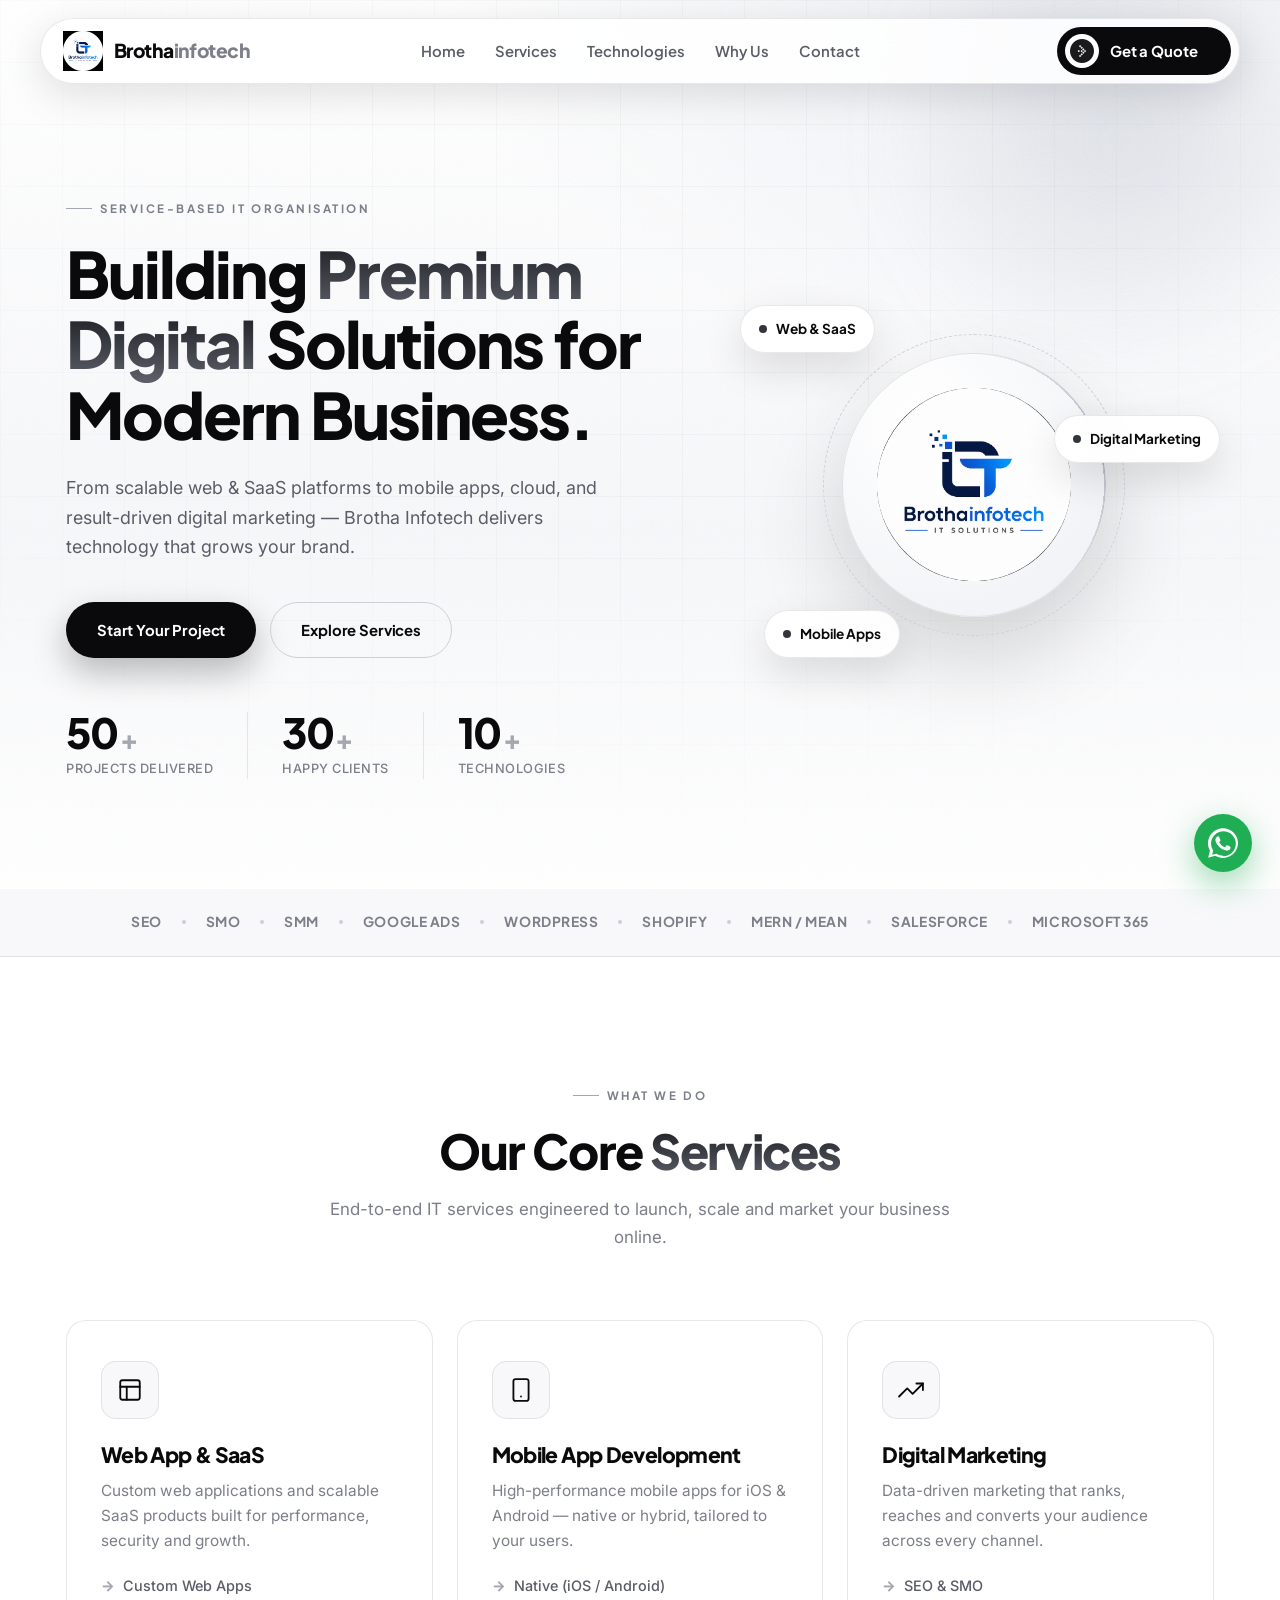
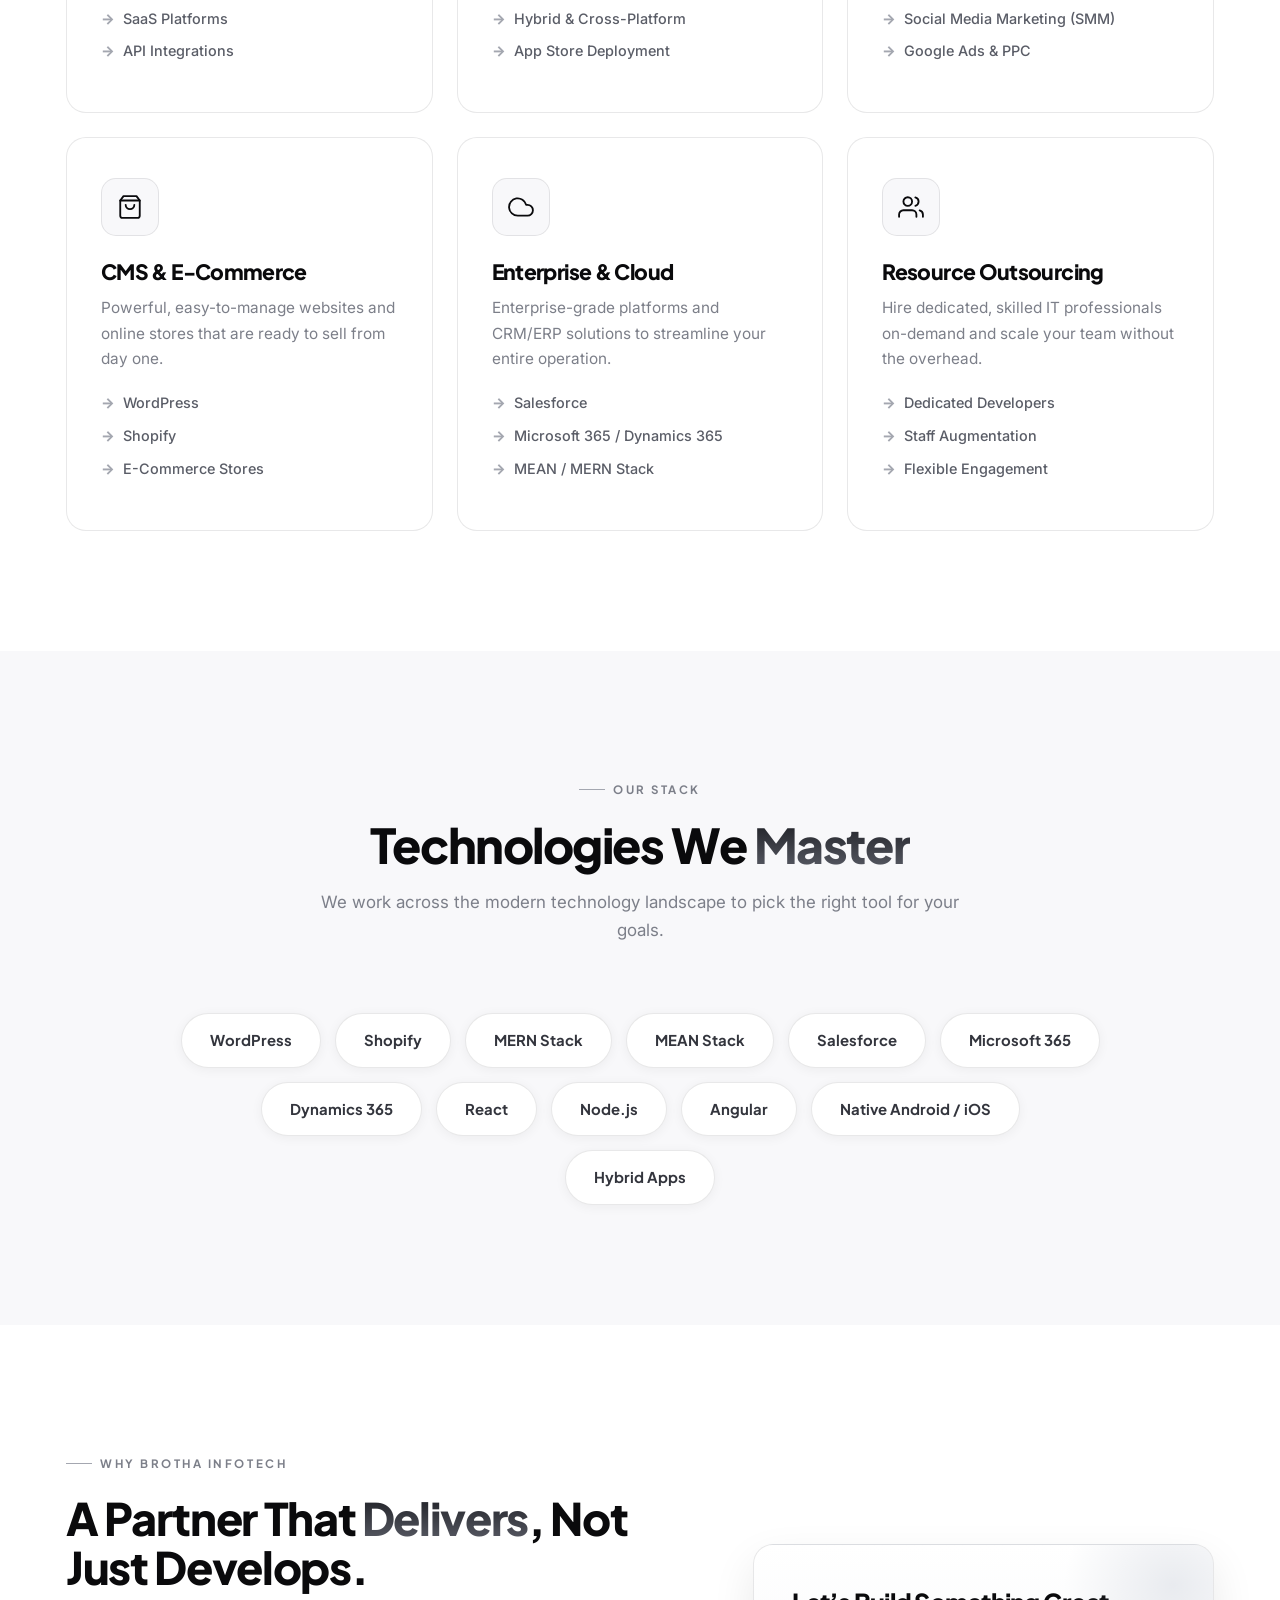
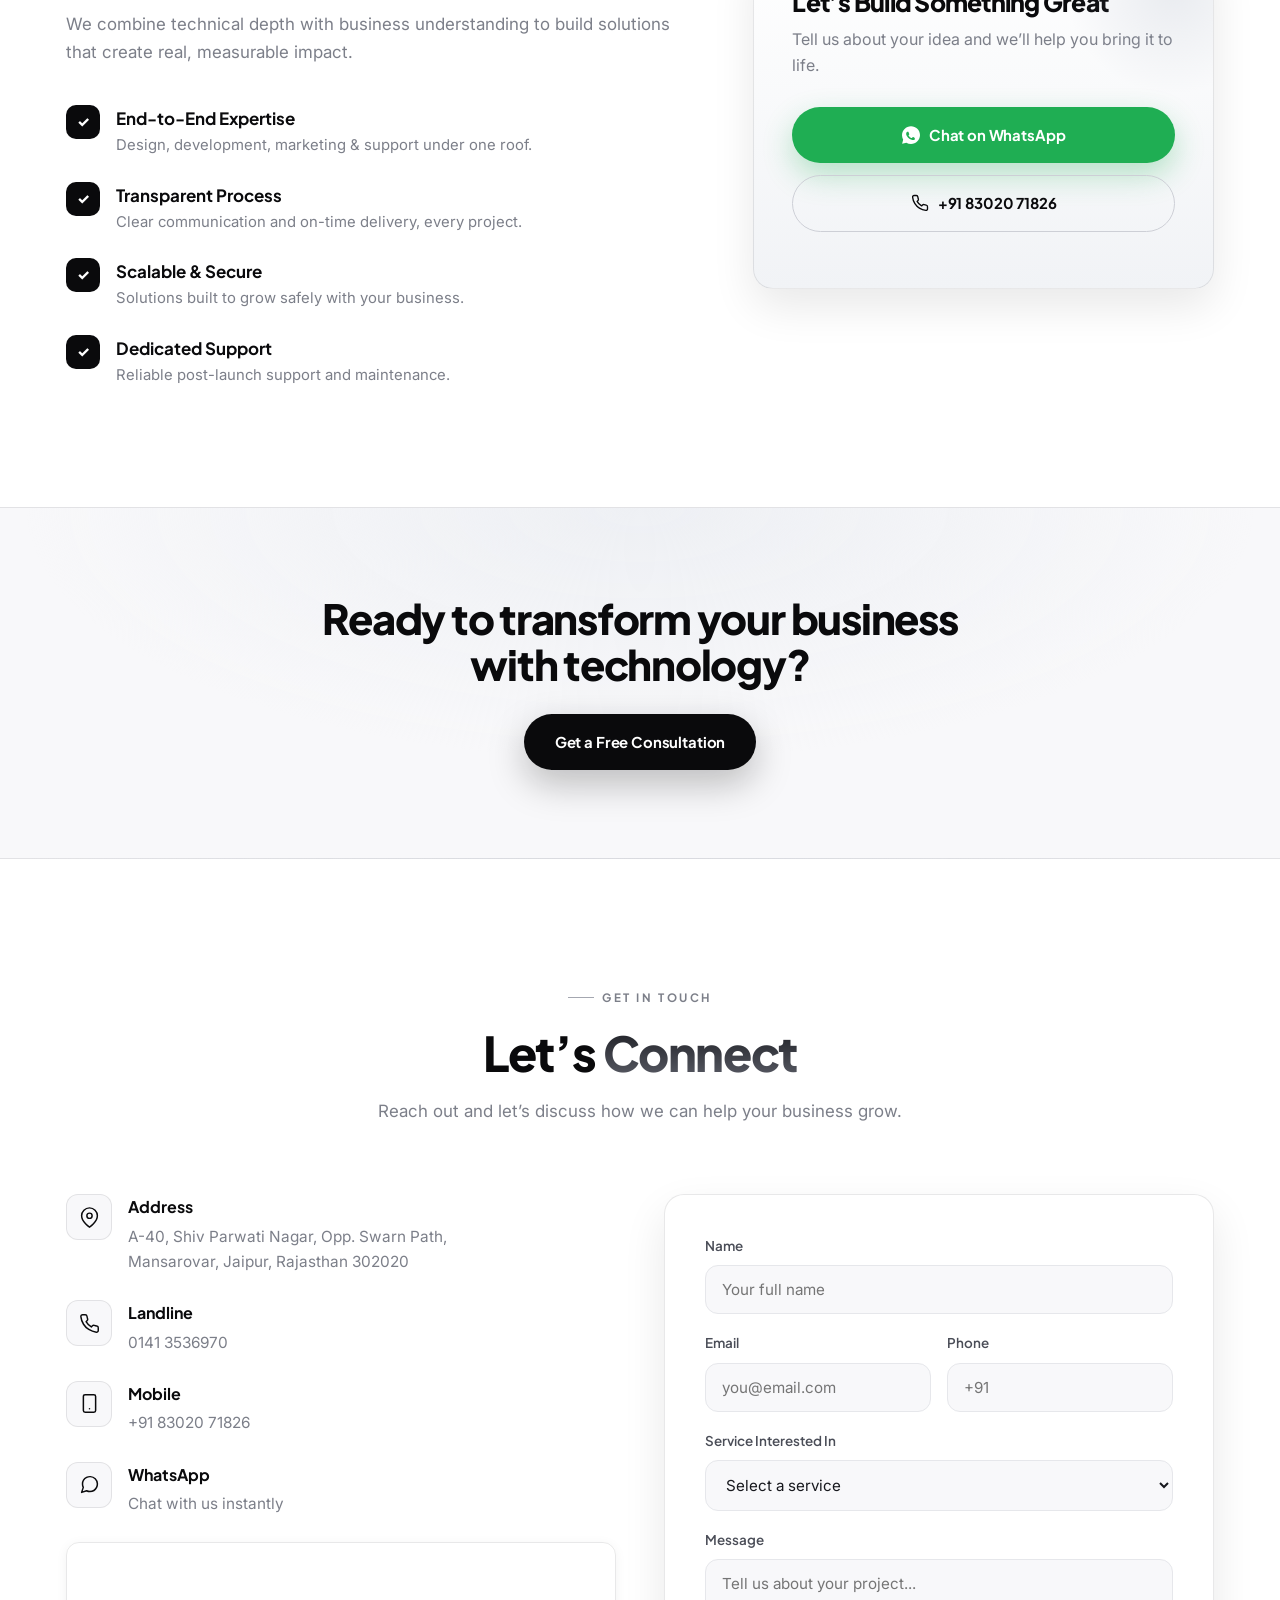
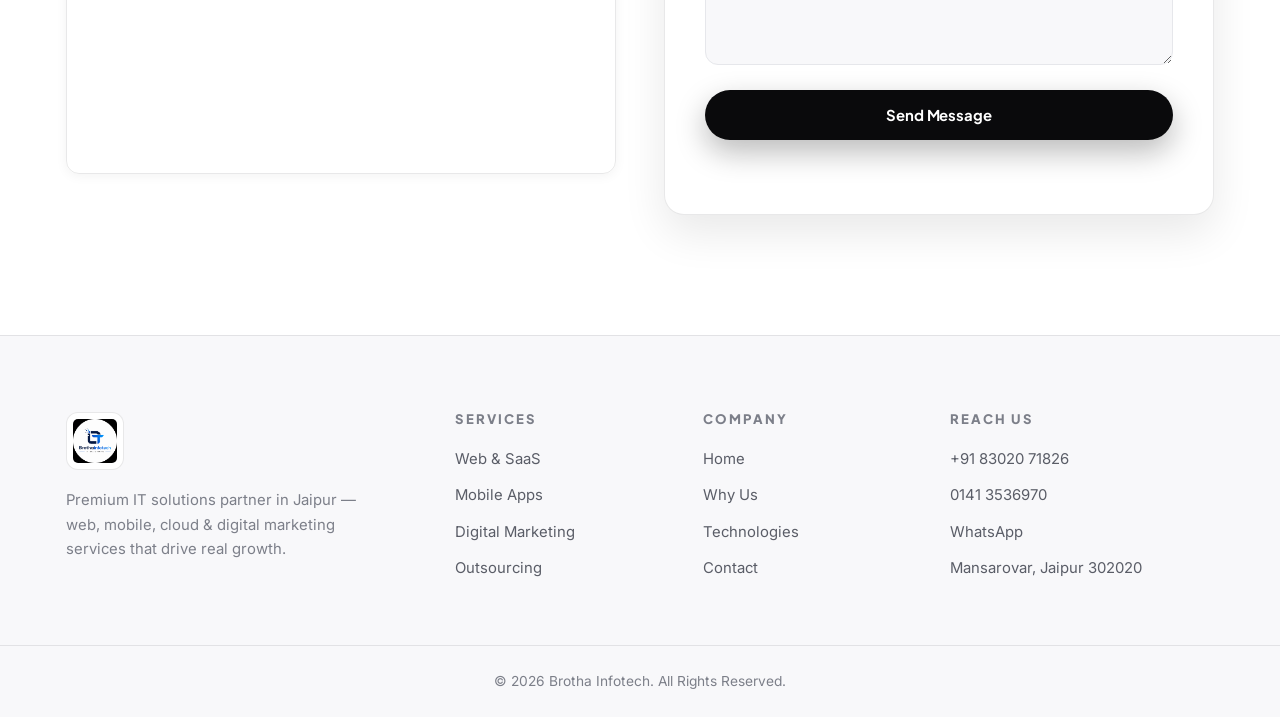
==== index.html @ 7a26d149 "first push" ====
<!DOCTYPE html>
<html lang="en">
<head>
  <meta charset="UTF-8" />
  <meta name="viewport" content="width=device-width, initial-scale=1.0" />
  <meta name="description" content="Brotha Infotech — Premium IT Solutions in Jaipur. Web & SaaS apps, mobile development, digital marketing (SEO, SMO, SMM, Google Ads), WordPress, Shopify, MERN/MEAN, Salesforce, Microsoft 365 & resource outsourcing." />
  <meta name="keywords" content="Brotha Infotech, IT Solutions Jaipur, Web Development, SaaS, Mobile App, Digital Marketing, SEO, Salesforce, WordPress, Shopify, MERN" />
  <meta name="author" content="Brotha Infotech" />

  <!-- Open Graph -->
  <meta property="og:title" content="Brotha Infotech — IT Solutions" />
  <meta property="og:description" content="Premium IT solutions company in Jaipur. Web, Mobile, Cloud, Digital Marketing & Outsourcing." />
  <meta property="og:type" content="website" />

  <title>Brotha Infotech — Premium IT Solutions | Jaipur</title>

  <link rel="preconnect" href="https://fonts.googleapis.com" />
  <link rel="preconnect" href="https://fonts.gstatic.com" crossorigin />
  <link href="https://fonts.googleapis.com/css2?family=Plus+Jakarta+Sans:wght@400;500;600;700;800&family=Inter:wght@400;500;600&display=swap" rel="stylesheet" />
  <link rel="stylesheet" href="styles.css" />
  <link rel="icon" href="assets/logo.png" type="image/png" />
</head>
<body>
  <div class="grain" aria-hidden="true"></div>

  <!-- ============ NAVBAR ============ -->
  <header class="navbar" id="navbar">
    <div class="container nav-inner">
      <a href="#home" class="brand">
        <img src="assets/logo.png" alt="Brotha Infotech Logo" class="brand-logo" />
        <span class="brand-text">Brotha<span class="brand-accent">infotech</span></span>
      </a>

      <nav class="nav-links" id="navLinks">
        <a href="#home">Home</a>
        <a href="#services">Services</a>
        <a href="#tech">Technologies</a>
        <a href="#why">Why Us</a>
        <a href="#contact">Contact</a>
        <a href="#contact" class="btn btn-nav nav-menu-cta">Get a Quote</a>
      </nav>

      <div class="nav-right">
        <a href="#contact" class="btn btn-nav nav-cta">
          <span class="btn-ico"><img src="assets/nav-icon.png" alt="" /></span>
          <span class="nav-cta-text">Get a Quote</span>
        </a>
        <button class="nav-toggle" id="navToggle" aria-label="Menu">
          <span></span><span></span><span></span>
        </button>
      </div>
    </div>
  </header>

  <!-- ============ HERO ============ -->
  <section class="hero" id="home">
    <div class="hero-glow"></div>
    <div class="container hero-inner">
      <div class="hero-content reveal">
        <span class="eyebrow">Service-Based IT Organisation</span>
        <h1>Building <span class="grad-text">Premium Digital</span> Solutions for Modern Business.</h1>
        <p class="hero-sub">
          From scalable web &amp; SaaS platforms to mobile apps, cloud, and result-driven
          digital marketing — Brotha Infotech delivers technology that grows your brand.
        </p>
        <div class="hero-cta">
          <a href="#contact" class="btn btn-primary">Start Your Project</a>
          <a href="#services" class="btn btn-ghost">Explore Services</a>
        </div>

        <div class="hero-stats">
          <div class="stat">
            <div class="stat-value"><span class="stat-num" data-count="50">0</span><span class="plus">+</span></div>
            <small>Projects Delivered</small>
          </div>
          <div class="stat">
            <div class="stat-value"><span class="stat-num" data-count="30">0</span><span class="plus">+</span></div>
            <small>Happy Clients</small>
          </div>
          <div class="stat">
            <div class="stat-value"><span class="stat-num" data-count="10">0</span><span class="plus">+</span></div>
            <small>Technologies</small>
          </div>
        </div>
      </div>

      <div class="hero-visual reveal">
        <div class="orbit-card card-a">
          <div class="dot"></div> Web &amp; SaaS
        </div>
        <div class="orbit-card card-b">
          <div class="dot"></div> Mobile Apps
        </div>
        <div class="orbit-card card-c">
          <div class="dot"></div> Digital Marketing
        </div>
        <div class="hero-logo-ring">
          <img src="assets/logo.png" alt="Brotha Infotech" />
        </div>
      </div>
    </div>
  </section>

  <!-- ============ TRUST STRIP ============ -->
  <div class="trust-strip">
    <div class="container trust-inner">
      <span>SEO</span><i></i>
      <span>SMO</span><i></i>
      <span>SMM</span><i></i>
      <span>Google Ads</span><i></i>
      <span>WordPress</span><i></i>
      <span>Shopify</span><i></i>
      <span>MERN / MEAN</span><i></i>
      <span>Salesforce</span><i></i>
      <span>Microsoft 365</span>
    </div>
  </div>

  <!-- ============ SERVICES ============ -->
  <section class="section services" id="services">
    <div class="container">
      <div class="section-head reveal">
        <span class="eyebrow center">What We Do</span>
        <h2>Our Core <span class="grad-text">Services</span></h2>
        <p>End-to-end IT services engineered to launch, scale and market your business online.</p>
      </div>

      <div class="grid services-grid">
        <article class="service-card reveal">
          <div class="svc-icon"><svg viewBox="0 0 24 24"><rect x="3" y="3" width="18" height="18" rx="2"/><line x1="3" y1="9" x2="21" y2="9"/><line x1="9" y1="21" x2="9" y2="9"/></svg></div>
          <h3>Web App &amp; SaaS</h3>
          <p>Custom web applications and scalable SaaS products built for performance, security and growth.</p>
          <ul>
            <li>Custom Web Apps</li>
            <li>SaaS Platforms</li>
            <li>API Integrations</li>
          </ul>
        </article>

        <article class="service-card reveal">
          <div class="svc-icon"><svg viewBox="0 0 24 24"><rect x="5" y="2" width="14" height="20" rx="2"/><line x1="12" y1="18" x2="12.01" y2="18"/></svg></div>
          <h3>Mobile App Development</h3>
          <p>High-performance mobile apps for iOS &amp; Android — native or hybrid, tailored to your users.</p>
          <ul>
            <li>Native (iOS / Android)</li>
            <li>Hybrid &amp; Cross-Platform</li>
            <li>App Store Deployment</li>
          </ul>
        </article>

        <article class="service-card reveal">
          <div class="svc-icon"><svg viewBox="0 0 24 24"><polyline points="23 6 13.5 15.5 8.5 10.5 1 18"/><polyline points="17 6 23 6 23 12"/></svg></div>
          <h3>Digital Marketing</h3>
          <p>Data-driven marketing that ranks, reaches and converts your audience across every channel.</p>
          <ul>
            <li>SEO &amp; SMO</li>
            <li>Social Media Marketing (SMM)</li>
            <li>Google Ads &amp; PPC</li>
          </ul>
        </article>

        <article class="service-card reveal">
          <div class="svc-icon"><svg viewBox="0 0 24 24"><path d="M6 2 3 6v14a2 2 0 0 0 2 2h14a2 2 0 0 0 2-2V6l-3-4z"/><line x1="3" y1="6" x2="21" y2="6"/><path d="M16 10a4 4 0 0 1-8 0"/></svg></div>
          <h3>CMS &amp; E-Commerce</h3>
          <p>Powerful, easy-to-manage websites and online stores that are ready to sell from day one.</p>
          <ul>
            <li>WordPress</li>
            <li>Shopify</li>
            <li>E-Commerce Stores</li>
          </ul>
        </article>

        <article class="service-card reveal">
          <div class="svc-icon"><svg viewBox="0 0 24 24"><path d="M18 10h-1.26A8 8 0 1 0 9 20h9a5 5 0 0 0 0-10z"/></svg></div>
          <h3>Enterprise &amp; Cloud</h3>
          <p>Enterprise-grade platforms and CRM/ERP solutions to streamline your entire operation.</p>
          <ul>
            <li>Salesforce</li>
            <li>Microsoft 365 / Dynamics 365</li>
            <li>MEAN / MERN Stack</li>
          </ul>
        </article>

        <article class="service-card reveal">
          <div class="svc-icon"><svg viewBox="0 0 24 24"><path d="M17 21v-2a4 4 0 0 0-4-4H5a4 4 0 0 0-4 4v2"/><circle cx="9" cy="7" r="4"/><path d="M23 21v-2a4 4 0 0 0-3-3.87"/><path d="M16 3.13a4 4 0 0 1 0 7.75"/></svg></div>
          <h3>Resource Outsourcing</h3>
          <p>Hire dedicated, skilled IT professionals on-demand and scale your team without the overhead.</p>
          <ul>
            <li>Dedicated Developers</li>
            <li>Staff Augmentation</li>
            <li>Flexible Engagement</li>
          </ul>
        </article>
      </div>
    </div>
  </section>

  <!-- ============ TECHNOLOGIES ============ -->
  <section class="section tech" id="tech">
    <div class="container">
      <div class="section-head reveal">
        <span class="eyebrow center">Our Stack</span>
        <h2>Technologies We <span class="grad-text">Master</span></h2>
        <p>We work across the modern technology landscape to pick the right tool for your goals.</p>
      </div>

      <div class="tech-grid reveal">
        <div class="tech-pill">WordPress</div>
        <div class="tech-pill">Shopify</div>
        <div class="tech-pill">MERN Stack</div>
        <div class="tech-pill">MEAN Stack</div>
        <div class="tech-pill">Salesforce</div>
        <div class="tech-pill">Microsoft 365</div>
        <div class="tech-pill">Dynamics 365</div>
        <div class="tech-pill">React</div>
        <div class="tech-pill">Node.js</div>
        <div class="tech-pill">Angular</div>
        <div class="tech-pill">Native Android / iOS</div>
        <div class="tech-pill">Hybrid Apps</div>
      </div>
    </div>
  </section>

  <!-- ============ WHY US ============ -->
  <section class="section why" id="why">
    <div class="container why-inner">
      <div class="why-left reveal">
        <span class="eyebrow">Why Brotha Infotech</span>
        <h2>A Partner That <span class="grad-text">Delivers</span>, Not Just Develops.</h2>
        <p>We combine technical depth with business understanding to build solutions that create real, measurable impact.</p>

        <div class="why-list">
          <div class="why-item"><span class="tick">&#10003;</span><div><strong>End-to-End Expertise</strong><p>Design, development, marketing &amp; support under one roof.</p></div></div>
          <div class="why-item"><span class="tick">&#10003;</span><div><strong>Transparent Process</strong><p>Clear communication and on-time delivery, every project.</p></div></div>
          <div class="why-item"><span class="tick">&#10003;</span><div><strong>Scalable &amp; Secure</strong><p>Solutions built to grow safely with your business.</p></div></div>
          <div class="why-item"><span class="tick">&#10003;</span><div><strong>Dedicated Support</strong><p>Reliable post-launch support and maintenance.</p></div></div>
        </div>
      </div>

      <div class="why-right reveal">
        <div class="why-card">
          <h3>Let&rsquo;s Build Something Great</h3>
          <p>Tell us about your idea and we&rsquo;ll help you bring it to life.</p>
          <a href="https://wa.me/918302071826?text=Hi%20Brotha%20Infotech,%20I%20am%20interested%20in%20your%20services." target="_blank" rel="noopener" class="btn btn-whatsapp full">
<svg viewBox="0 0 32 32"><path d="M16 .4C7.2.4 0 7.6 0 16.4c0 2.9.8 5.6 2.1 7.9L.2 31.6l7.5-2A15.9 15.9 0 0 0 16 32c8.8 0 16-7.2 16-16S24.8.4 16 .4zm7.3 22.7c-.3.9-1.9 1.8-2.7 1.9-.7.1-1.5.1-2.5-.2-.6-.2-1.3-.4-2.3-.8-4-1.7-6.6-5.7-6.8-6-.2-.3-1.6-2.1-1.6-4s1-2.9 1.4-3.3c.4-.4.8-.5 1.1-.5h.8c.2 0 .6-.1 1 .8.3.8 1.1 2.8 1.2 3s.1.4 0 .7c-.1.3-.2.4-.4.7l-.6.7c-.2.2-.4.4-.2.8s1 1.6 2 2.6c1.5 1.3 2.7 1.7 3.1 1.9.4.2.6.2.8-.1s1-1.1 1.2-1.5c.2-.4.5-.3.8-.2s2.1 1 2.5 1.2.6.3.7.4c.1.3.1.9-.2 1.8z"/></svg> Chat on WhatsApp
          </a>
          <a href="tel:+918302071826" class="btn btn-outline full"><svg viewBox="0 0 24 24"><path d="M22 16.92v3a2 2 0 0 1-2.18 2 19.79 19.79 0 0 1-8.63-3.07 19.5 19.5 0 0 1-6-6 19.79 19.79 0 0 1-3.07-8.67A2 2 0 0 1 4.11 2h3a2 2 0 0 1 2 1.72 12.84 12.84 0 0 0 .7 2.81 2 2 0 0 1-.45 2.11L8.09 9.91a16 16 0 0 0 6 6l1.27-1.27a2 2 0 0 1 2.11-.45 12.84 12.84 0 0 0 2.81.7A2 2 0 0 1 22 16.92z"/></svg> +91 83020 71826</a>
        </div>
      </div>
    </div>
  </section>

  <!-- ============ CTA BANNER ============ -->
  <section class="cta-banner reveal">
    <div class="container cta-inner">
      <h2>Ready to transform your business with technology?</h2>
      <a href="#contact" class="btn btn-primary">Get a Free Consultation</a>
    </div>
  </section>

  <!-- ============ CONTACT ============ -->
  <section class="section contact" id="contact">
    <div class="container">
      <div class="section-head reveal">
        <span class="eyebrow center">Get In Touch</span>
        <h2>Let&rsquo;s <span class="grad-text">Connect</span></h2>
        <p>Reach out and let&rsquo;s discuss how we can help your business grow.</p>
      </div>

      <div class="contact-grid">
        <div class="contact-info reveal">
          <div class="info-item">
            <span class="info-ico"><svg viewBox="0 0 24 24"><path d="M21 10c0 7-9 13-9 13s-9-6-9-13a9 9 0 0 1 18 0z"/><circle cx="12" cy="10" r="3"/></svg></span>
            <div><strong>Address</strong><p>A-40, Shiv Parwati Nagar, Opp. Swarn Path,<br />Mansarovar, Jaipur, Rajasthan 302020</p></div>
          </div>
          <div class="info-item">
            <span class="info-ico"><svg viewBox="0 0 24 24"><path d="M22 16.92v3a2 2 0 0 1-2.18 2 19.79 19.79 0 0 1-8.63-3.07 19.5 19.5 0 0 1-6-6 19.79 19.79 0 0 1-3.07-8.67A2 2 0 0 1 4.11 2h3a2 2 0 0 1 2 1.72 12.84 12.84 0 0 0 .7 2.81 2 2 0 0 1-.45 2.11L8.09 9.91a16 16 0 0 0 6 6l1.27-1.27a2 2 0 0 1 2.11-.45 12.84 12.84 0 0 0 2.81.7A2 2 0 0 1 22 16.92z"/></svg></span>
            <div><strong>Landline</strong><p><a href="tel:01413536970">0141 3536970</a></p></div>
          </div>
          <div class="info-item">
            <span class="info-ico"><svg viewBox="0 0 24 24"><rect x="5" y="2" width="14" height="20" rx="2"/><line x1="12" y1="18" x2="12.01" y2="18"/></svg></span>
            <div><strong>Mobile</strong><p><a href="tel:+918302071826">+91 83020 71826</a></p></div>
          </div>
          <div class="info-item">
            <span class="info-ico"><svg viewBox="0 0 24 24"><path d="M21 11.5a8.38 8.38 0 0 1-.9 3.8 8.5 8.5 0 0 1-7.6 4.7 8.38 8.38 0 0 1-3.8-.9L3 21l1.9-5.7a8.38 8.38 0 0 1-.9-3.8 8.5 8.5 0 0 1 4.7-7.6 8.38 8.38 0 0 1 3.8-.9h.5a8.48 8.48 0 0 1 8 8v.5z"/></svg></span>
            <div><strong>WhatsApp</strong><p><a href="https://wa.me/918302071826" target="_blank" rel="noopener">Chat with us instantly</a></p></div>
          </div>

          <div class="map-wrap">
            <iframe
              title="Brotha Infotech Location"
              src="https://www.google.com/maps?q=Mansarovar,Jaipur,Rajasthan%20302020&output=embed"
              loading="lazy"
              referrerpolicy="no-referrer-when-downgrade"></iframe>
          </div>
        </div>

        <form class="contact-form reveal" id="contactForm" novalidate>
          <div class="field">
            <label for="name">Name</label>
            <input type="text" id="name" name="name" placeholder="Your full name" required />
          </div>
          <div class="field-row">
            <div class="field">
              <label for="email">Email</label>
              <input type="email" id="email" name="email" placeholder="you@email.com" required />
            </div>
            <div class="field">
              <label for="phone">Phone</label>
              <input type="tel" id="phone" name="phone" placeholder="+91" />
            </div>
          </div>
          <div class="field">
            <label for="service">Service Interested In</label>
            <select id="service" name="service">
              <option value="">Select a service</option>
              <option>Web App / SaaS</option>
              <option>Mobile App Development</option>
              <option>Digital Marketing (SEO/SMO/SMM/Ads)</option>
              <option>WordPress / Shopify</option>
              <option>Salesforce / Microsoft 365</option>
              <option>Resource Outsourcing</option>
            </select>
          </div>
          <div class="field">
            <label for="message">Message</label>
            <textarea id="message" name="message" rows="4" placeholder="Tell us about your project..."></textarea>
          </div>
          <button type="submit" class="btn btn-primary full">Send Message</button>
          <p class="form-note" id="formNote"></p>
        </form>
      </div>
    </div>
  </section>

  <!-- ============ FOOTER ============ -->
  <footer class="footer">
    <div class="container footer-inner">
      <div class="footer-brand">
        <img src="assets/logo.png" alt="Brotha Infotech" class="footer-logo" />
        <p>Premium IT solutions partner in Jaipur — web, mobile, cloud &amp; digital marketing services that drive real growth.</p>
      </div>
      <div class="footer-col">
        <h4>Services</h4>
        <a href="#services">Web &amp; SaaS</a>
        <a href="#services">Mobile Apps</a>
        <a href="#services">Digital Marketing</a>
        <a href="#services">Outsourcing</a>
      </div>
      <div class="footer-col">
        <h4>Company</h4>
        <a href="#home">Home</a>
        <a href="#why">Why Us</a>
        <a href="#tech">Technologies</a>
        <a href="#contact">Contact</a>
      </div>
      <div class="footer-col">
        <h4>Reach Us</h4>
        <a href="tel:+918302071826">+91 83020 71826</a>
        <a href="tel:01413536970">0141 3536970</a>
        <a href="https://wa.me/918302071826" target="_blank" rel="noopener">WhatsApp</a>
        <span>Mansarovar, Jaipur 302020</span>
      </div>
    </div>
    <div class="footer-bottom">
      <div class="container">
        <p>&copy; <span id="year"></span> Brotha Infotech. All Rights Reserved.</p>
      </div>
    </div>
  </footer>

  <!-- ============ FLOATING WHATSAPP ============ -->
  <a href="https://wa.me/918302071826?text=Hi%20Brotha%20Infotech,%20I%20want%20to%20know%20more%20about%20your%20services."
     class="wa-float" target="_blank" rel="noopener" aria-label="Chat on WhatsApp">
    <svg viewBox="0 0 32 32" width="30" height="30" fill="#fff">
      <path d="M16 .396C7.164.396.004 7.557.004 16.393c0 2.885.755 5.598 2.077 7.947L.16 31.6l7.46-1.955a15.9 15.9 0 0 0 8.38 2.37h.007c8.836 0 15.996-7.16 15.996-15.996C31.996 7.557 24.836.396 16 .396zm0 29.208a13.2 13.2 0 0 1-6.72-1.84l-.482-.287-4.427 1.16 1.18-4.315-.314-.497a13.16 13.16 0 0 1-2.02-7.032c0-7.29 5.932-13.223 13.23-13.223 3.534 0 6.855 1.377 9.354 3.877a13.15 13.15 0 0 1 3.87 9.354c-.003 7.29-5.935 13.223-13.244 13.223zm7.252-9.902c-.397-.198-2.35-1.16-2.714-1.29-.364-.135-.63-.198-.895.2-.265.396-1.026 1.288-1.258 1.552-.232.265-.463.298-.86.1-.397-.2-1.676-.618-3.193-1.97-1.18-1.052-1.976-2.35-2.208-2.747-.232-.397-.025-.612.174-.81.18-.178.397-.463.595-.695.2-.232.265-.397.397-.662.132-.265.066-.497-.033-.695-.1-.198-.895-2.155-1.226-2.95-.323-.775-.65-.67-.895-.683l-.762-.013c-.265 0-.695.1-1.06.497-.364.397-1.39 1.36-1.39 3.317s1.424 3.848 1.622 4.113c.198.265 2.8 4.276 6.783 5.996.948.41 1.688.653 2.265.836.952.302 1.818.26 2.503.158.764-.114 2.35-.96 2.682-1.887.33-.926.33-1.72.232-1.887-.1-.165-.365-.265-.762-.463z"/>
    </svg>
  </a>

  <script src="script.js"></script>
</body>
</html>
---- styles.css ----
/* ============================================================
   BROTHA INFOTECH — Premium IT Solutions
   Theme: Monochrome Luxe — Black / Charcoal / Grey / White
   Accent: single restrained blue hairline (from logo)
   ============================================================ */

:root {
  /* Monochrome scale */
  --black:     #0a0a0c;
  --charcoal:  #121216;
  --ink:       #17181d;
  --graphite:  #24262d;
  --grey-800:  #33353d;
  --grey-600:  #5a5d67;
  --grey-500:  #7c7f89;
  --grey-400:  #a4a7b0;
  --grey-300:  #cdcfd6;
  --grey-200:  #e6e7eb;
  --grey-100:  #f2f3f5;
  --paper:     #f8f8fa;
  --white:     #ffffff;

  /* Restrained logo-blue accent — used sparingly */
  --accent:    #2f6bff;
  --accent-soft: rgba(47,107,255,.12);

  /* Metallic text gradients */
  --metal-light: linear-gradient(180deg, #ffffff 0%, #b9bdc7 100%);   /* on dark */
  --metal-dark:  linear-gradient(180deg, #17181d 0%, #6b6e79 120%);   /* on light */

  --line:      rgba(10,10,12,.09);
  --line-dark: rgba(255,255,255,.10);

  --shadow-sm: 0 2px 12px rgba(10,10,12,.05);
  --shadow-md: 0 18px 44px rgba(10,10,12,.09);
  --shadow-lg: 0 34px 80px rgba(10,10,12,.16);

  --radius:    20px;
  --radius-sm: 13px;
  --maxw:      1200px;

  --font:      'Plus Jakarta Sans', system-ui, sans-serif;
  --font-body: 'Inter', system-ui, sans-serif;
}

* { margin: 0; padding: 0; box-sizing: border-box; }
html { scroll-behavior: smooth; scroll-padding-top: 96px; }

body {
  font-family: var(--font-body);
  color: var(--ink);
  background: var(--white);
  line-height: 1.65;
  -webkit-font-smoothing: antialiased;
  overflow-x: hidden;
}

h1,h2,h3,h4 { font-family: var(--font); font-weight: 800; line-height: 1.1; color: var(--black); letter-spacing: -.03em; }
a { text-decoration: none; color: inherit; }
img { max-width: 100%; display: block; }
ul { list-style: none; }

.container { width: 100%; max-width: var(--maxw); margin: 0 auto; padding: 0 26px; }

/* Fine film-grain overlay for premium texture */
.grain {
  position: fixed; inset: 0; z-index: 1; pointer-events: none; opacity: .035;
  background-image: url("data:image/svg+xml,%3Csvg xmlns='http://www.w3.org/2000/svg' width='140' height='140'%3E%3Cfilter id='n'%3E%3CfeTurbulence type='fractalNoise' baseFrequency='0.85' numOctaves='3' stitchTiles='stitch'/%3E%3C/filter%3E%3Crect width='100%25' height='100%25' filter='url(%23n)'/%3E%3C/svg%3E");
  mix-blend-mode: multiply;
}

/* Metallic gradient text */
.grad-text {
  background: var(--metal-dark);
  -webkit-background-clip: text; background-clip: text; -webkit-text-fill-color: transparent;
}

.eyebrow {
  display: inline-flex; align-items: center; gap: 8px;
  font-family: var(--font); font-size: .72rem; font-weight: 700;
  letter-spacing: .22em; text-transform: uppercase; color: var(--grey-500);
  margin-bottom: 20px;
}
.eyebrow::before { content: ''; width: 26px; height: 1px; background: var(--grey-400); }
.eyebrow.center { justify-content: center; }

/* ---------- Buttons ---------- */
.btn {
  display: inline-flex; align-items: center; justify-content: center; gap: 9px;
  font-family: var(--font); font-weight: 700; font-size: .93rem; letter-spacing: -.01em;
  padding: 15px 30px; border-radius: 50px; cursor: pointer; border: 1px solid transparent;
  transition: transform .3s cubic-bezier(.2,.7,.2,1), box-shadow .3s, background .3s, color .3s, border-color .3s;
  white-space: nowrap;
}
.btn.full { width: 100%; }
.btn-primary { background: var(--black); color: #fff; box-shadow: 0 12px 30px rgba(10,10,12,.28); }
.btn-primary:hover { transform: translateY(-3px); box-shadow: 0 20px 44px rgba(10,10,12,.36); background: var(--graphite); }
.btn-ghost { background: transparent; color: var(--black); border-color: var(--grey-300); }
.btn-ghost:hover { border-color: var(--black); transform: translateY(-3px); }
.btn-outline { background: transparent; color: var(--black); border-color: var(--grey-300); }
.btn-outline:hover { border-color: var(--black); }
.btn-nav { padding: 11px 24px; background: var(--black); color: #fff; }
.btn-nav:hover { transform: translateY(-2px); background: var(--graphite); }
.btn-whatsapp { background: #1fae53; color: #fff; box-shadow: 0 12px 30px rgba(31,174,83,.3); }
.btn-whatsapp:hover { transform: translateY(-3px); box-shadow: 0 20px 44px rgba(31,174,83,.42); }
.wa-ico { font-size: 1.1rem; }
.btn svg { width: 18px; height: 18px; flex-shrink: 0; }
.btn-whatsapp svg { fill: currentColor; }
.btn-outline svg { fill: none; stroke: currentColor; stroke-width: 1.8; stroke-linecap: round; stroke-linejoin: round; }

/* ============ NAVBAR (floating pill / island) ============ */
.navbar {
  position: fixed; top: 0; left: 0; width: 100%; z-index: 100;
  background: transparent; padding: 18px 0; transition: padding .35s;
}
.navbar.scrolled { padding: 10px 0; }

.nav-inner {
  position: relative;
  display: flex; align-items: center; justify-content: space-between;
  background: rgba(255,255,255,.85);
  backdrop-filter: saturate(180%) blur(18px); -webkit-backdrop-filter: saturate(180%) blur(18px);
  border: 1px solid var(--line);
  border-radius: 60px;
  padding: 8px 8px 8px 22px;
  box-shadow: 0 10px 40px rgba(10,10,12,.12);
  transition: box-shadow .35s, background .35s;
}
.navbar.scrolled .nav-inner { box-shadow: 0 14px 48px rgba(10,10,12,.16); background: rgba(255,255,255,.95); }

.brand { display: flex; align-items: center; gap: 11px; }
.brand-logo { width: 40px; height: 40px; object-fit: contain; }
.brand-text { font-family: var(--font); font-weight: 800; font-size: 1.2rem; color: var(--black); letter-spacing: -.03em; }
.brand-accent { color: var(--grey-500); }

/* Links perfectly centered inside the pill */
.nav-links {
  position: absolute; left: 50%; top: 50%; transform: translate(-50%, -50%);
  display: flex; align-items: center; gap: 30px;
}
.nav-links a { font-family: var(--font); font-weight: 600; font-size: .93rem; color: var(--grey-600); transition: color .2s; position: relative; }
.nav-links a:not(.btn):hover { color: var(--black); }
.nav-links a:not(.btn)::after { content: ''; position: absolute; left: 0; bottom: -6px; width: 0; height: 1.5px; background: var(--black); transition: width .3s; }
.nav-links a:not(.btn):hover::after { width: 100%; }
.nav-menu-cta { display: none; }

/* Right side: CTA button + hamburger */
.nav-right { display: flex; align-items: center; gap: 10px; }
.nav-cta {
  position: relative; overflow: hidden;
  width: 174px; height: 48px; padding: 0;
  background: var(--black); color: #fff;
}
.nav-cta:hover { background: var(--graphite); transform: translateY(-1px); }
.btn-ico {
  position: absolute; top: 50%; left: 7px; transform: translateY(-50%);
  width: 34px; height: 34px; border-radius: 50%; background: #fff;
  display: flex; align-items: center; justify-content: center; z-index: 2;
  transition: left .45s cubic-bezier(.65,.05,.25,1);
}
.btn-ico img { width: 24px; height: 24px; object-fit: contain; }
.nav-cta-text {
  position: absolute; top: 50%; left: 52px; transform: translateY(-50%);
  white-space: nowrap; font-family: var(--font); font-weight: 700; font-size: .93rem;
  transition: left .45s cubic-bezier(.65,.05,.25,1);
}
/* Hover: icon slides to the right, text slides to the left — they swap sides */
.nav-cta:hover .btn-ico { left: calc(100% - 41px); }
.nav-cta:hover .nav-cta-text { left: 22px; }

.nav-toggle { display: none; flex-direction: column; gap: 5px; background: none; border: none; cursor: pointer; padding: 8px; }
.nav-toggle span { width: 24px; height: 2px; background: var(--black); border-radius: 3px; transition: .3s; }
.nav-toggle.active span:nth-child(1) { transform: translateY(7px) rotate(45deg); }
.nav-toggle.active span:nth-child(2) { opacity: 0; }
.nav-toggle.active span:nth-child(3) { transform: translateY(-7px) rotate(-45deg); }

/* ============ HERO ============ */
.hero {
  position: relative; padding: 190px 0 110px; overflow: hidden; color: var(--ink);
  background:
    radial-gradient(85% 70% at 82% 2%, #eef0f4 0%, transparent 55%),
    linear-gradient(180deg, #ffffff 0%, #f6f7f9 60%, #ffffff 100%);
}
/* fine grid lines */
.hero::before {
  content: ''; position: absolute; inset: 0; opacity: .8; pointer-events: none;
  background-image:
    linear-gradient(rgba(10,10,12,.035) 1px, transparent 1px),
    linear-gradient(90deg, rgba(10,10,12,.035) 1px, transparent 1px);
  background-size: 62px 62px;
  -webkit-mask-image: radial-gradient(80% 70% at 50% 30%, #000 40%, transparent 100%);
  mask-image: radial-gradient(80% 70% at 50% 30%, #000 40%, transparent 100%);
}
.hero-glow {
  position: absolute; top: -140px; right: -120px; width: 560px; height: 560px;
  background: radial-gradient(circle, rgba(150,160,180,.22), transparent 62%);
  filter: blur(30px); pointer-events: none;
}
.hero-inner { display: grid; grid-template-columns: 1.12fr .88fr; align-items: center; gap: 56px; position: relative; z-index: 2; }

.hero h1 { color: var(--black); font-size: clamp(2.4rem, 5vw, 4rem); margin-bottom: 24px; }
.hero .grad-text { background: var(--metal-dark); -webkit-background-clip: text; background-clip: text; -webkit-text-fill-color: transparent; }
.hero .eyebrow { color: var(--grey-500); }
.hero .eyebrow::before { background: var(--grey-400); }
.hero-sub { font-size: 1.12rem; color: var(--grey-600); max-width: 540px; margin-bottom: 40px; }
.hero-cta { display: flex; gap: 14px; flex-wrap: wrap; margin-bottom: 54px; }
.hero .btn-primary { background: var(--black); color: #fff; box-shadow: 0 14px 34px rgba(10,10,12,.28); }
.hero .btn-primary:hover { background: var(--graphite); }
.hero .btn-ghost { color: var(--black); border-color: var(--grey-300); }
.hero .btn-ghost:hover { border-color: var(--black); background: rgba(10,10,12,.03); }

.hero-stats { display: flex; align-items: stretch; gap: 34px; }
.stat { display: flex; flex-direction: column; gap: 4px; }
.stat:not(:first-child) { padding-left: 34px; border-left: 1px solid var(--line); }
.stat-value { display: flex; align-items: baseline; gap: 2px; line-height: 1; }
.stat-num, .plus { font-family: var(--font); font-weight: 800; font-size: 2.6rem; color: var(--black); letter-spacing: -.04em; line-height: 1; }
.plus { color: var(--grey-400); font-size: 1.7rem; }
.stat small { font-size: .8rem; color: var(--grey-500); font-weight: 500; letter-spacing: .04em; text-transform: uppercase; }

/* Hero visual */
.hero-visual { position: relative; height: 440px; display: flex; align-items: center; justify-content: center; }
.hero-logo-ring {
  width: 264px; height: 264px; border-radius: 50%;
  background: radial-gradient(circle at 30% 25%, #ffffff, #eef0f4);
  box-shadow: 0 40px 90px rgba(10,10,12,.16), inset 0 1px 0 rgba(255,255,255,.9);
  display: flex; align-items: center; justify-content: center;
  border: 1px solid var(--line); position: relative; z-index: 2;
  animation: float 6s ease-in-out infinite;
}
.hero-logo-ring::before { content: ''; position: absolute; inset: -20px; border-radius: 50%; border: 1px dashed var(--grey-300); animation: spin 26s linear infinite; }
.hero-logo-ring::after { content: ''; position: absolute; inset: -1px; border-radius: 50%; background: conic-gradient(from 0deg, transparent, rgba(120,130,150,.5), transparent 40%); -webkit-mask: radial-gradient(farthest-side, transparent calc(100% - 2px), #000 0); mask: radial-gradient(farthest-side, transparent calc(100% - 2px), #000 0); animation: spin 8s linear infinite; }
.hero-logo-ring img { width: 74%; height: 74%; object-fit: contain; border-radius: 50%; position: relative; z-index: 1; }

.orbit-card {
  position: absolute; z-index: 3; background: rgba(255,255,255,.92); backdrop-filter: blur(10px);
  padding: 12px 18px; border-radius: 50px; border: 1px solid var(--line);
  font-family: var(--font); font-weight: 700; font-size: .85rem; color: var(--black);
  box-shadow: 0 16px 40px rgba(10,10,12,.12); display: flex; align-items: center; gap: 9px;
  animation: float 6s ease-in-out infinite;
}
.orbit-card .dot { width: 8px; height: 8px; border-radius: 50%; background: var(--grey-800); }
.card-a { top: 40px; left: 6px; animation-delay: .2s; }
.card-b { bottom: 46px; left: 30px; animation-delay: 1.2s; }
.card-c { top: 150px; right: -6px; animation-delay: 2s; }

@keyframes float { 0%,100% { transform: translateY(0); } 50% { transform: translateY(-14px); } }
@keyframes spin { to { transform: rotate(360deg); } }

/* ============ TRUST STRIP ============ */
.trust-strip { background: var(--paper); border-bottom: 1px solid var(--line); padding: 22px 0; position: relative; z-index: 2; }
.trust-inner { display: flex; align-items: center; justify-content: center; flex-wrap: wrap; gap: 20px; }
.trust-inner span { font-family: var(--font); font-weight: 700; font-size: .86rem; color: var(--grey-500); letter-spacing: .04em; text-transform: uppercase; }
.trust-inner i { width: 4px; height: 4px; border-radius: 50%; background: var(--grey-300); }

/* ============ SECTIONS ============ */
.section { padding: 120px 0; position: relative; z-index: 2; }
.section-head { text-align: center; max-width: 660px; margin: 0 auto 68px; }
.section-head h2 { font-size: clamp(2rem, 4vw, 3rem); margin-bottom: 18px; }
.section-head p { color: var(--grey-500); font-size: 1.06rem; }

.grid { display: grid; gap: 24px; }
.services-grid { grid-template-columns: repeat(3, 1fr); }

/* Service cards — invert to black on hover (premium touch) */
.service-card {
  background: #fff; border: 1px solid var(--line); border-radius: var(--radius);
  padding: 40px 34px; transition: transform .4s cubic-bezier(.2,.7,.2,1), box-shadow .4s, background .4s, border-color .4s;
  position: relative; overflow: hidden;
}
.service-card:hover { transform: translateY(-10px); box-shadow: var(--shadow-lg); border-color: var(--grey-300); }
.svc-icon {
  width: 58px; height: 58px; border-radius: 15px; display: flex; align-items: center; justify-content: center;
  background: var(--paper); border: 1px solid var(--line); margin-bottom: 24px; transition: background .4s, border-color .4s;
}
.svc-icon svg { width: 26px; height: 26px; fill: none; stroke: var(--black); stroke-width: 1.7; stroke-linecap: round; stroke-linejoin: round; transition: stroke .4s; }
.service-card:hover .svc-icon { background: var(--black); border-color: var(--black); }
.service-card:hover .svc-icon svg { stroke: #fff; }
.service-card h3 { font-size: 1.32rem; margin-bottom: 12px; transition: color .4s; }
.service-card > p { color: var(--grey-500); font-size: .96rem; margin-bottom: 20px; transition: color .4s; }
.service-card ul li { font-size: .9rem; color: var(--grey-600); padding-left: 22px; position: relative; margin-bottom: 9px; font-weight: 500; transition: color .4s; }
.service-card ul li::before { content: '\2192'; position: absolute; left: 0; color: var(--grey-400); font-weight: 800; transition: color .4s; }
.service-card:hover h3 { color: var(--black); }
.service-card:hover ul li::before { color: var(--black); }

/* ============ TECHNOLOGIES ============ */
.tech { background: var(--paper); }
.tech-grid { display: flex; flex-wrap: wrap; justify-content: center; gap: 14px; max-width: 920px; margin: 0 auto; }
.tech-pill {
  background: #fff; border: 1px solid var(--line); border-radius: 50px;
  padding: 14px 28px; font-family: var(--font); font-weight: 700; font-size: .93rem; color: var(--grey-800);
  box-shadow: var(--shadow-sm); transition: transform .3s, color .3s, background .3s, border-color .3s;
}
.tech-pill:hover { transform: translateY(-5px); background: var(--black); color: #fff; border-color: var(--black); }

/* ============ WHY US ============ */
.why-inner { display: grid; grid-template-columns: 1.15fr .85fr; gap: 64px; align-items: center; }
.why-left h2 { font-size: clamp(2rem, 3.6vw, 2.8rem); margin-bottom: 20px; }
.why-left > p { color: var(--grey-500); font-size: 1.06rem; margin-bottom: 38px; }
.why-list { display: grid; gap: 24px; }
.why-item { display: flex; gap: 16px; align-items: flex-start; }
.tick {
  flex-shrink: 0; width: 34px; height: 34px; border-radius: 10px; background: var(--black); color: #fff;
  display: flex; align-items: center; justify-content: center; font-weight: 800; font-size: .9rem;
}
.why-item strong { font-family: var(--font); font-size: 1.06rem; color: var(--black); }
.why-item p { color: var(--grey-500); font-size: .93rem; }

.why-card {
  background: linear-gradient(180deg, #ffffff 0%, #f1f3f6 100%); border-radius: var(--radius); padding: 44px 38px; color: var(--ink);
  box-shadow: var(--shadow-md); position: relative; overflow: hidden; border: 1px solid var(--line);
}
.why-card::after { content: ''; position: absolute; top: -70px; right: -70px; width: 220px; height: 220px; background: radial-gradient(circle, rgba(150,160,180,.20), transparent 70%); }
.why-card h3 { color: var(--black); font-size: 1.55rem; margin-bottom: 10px; position: relative; }
.why-card > p { color: var(--grey-500); margin-bottom: 28px; position: relative; }
.why-card .btn { position: relative; margin-bottom: 12px; }
.why-card .btn-outline { color: var(--black); border-color: var(--grey-300); }
.why-card .btn-outline:hover { border-color: var(--black); background: rgba(10,10,12,.03); }

/* ============ CTA BANNER ============ */
.cta-banner {
  padding: 88px 0; text-align: center; position: relative; z-index: 2; overflow: hidden;
  background: radial-gradient(80% 120% at 50% 0%, #eef0f4, transparent 60%), var(--paper);
  border-top: 1px solid var(--line); border-bottom: 1px solid var(--line);
}
.cta-inner { display: flex; flex-direction: column; align-items: center; gap: 26px; position: relative; }
.cta-banner h2 { color: var(--black); font-size: clamp(1.8rem, 3.4vw, 2.6rem); max-width: 720px; }
.cta-banner .btn-primary { background: var(--black); color: #fff; box-shadow: 0 14px 36px rgba(10,10,12,.25); }
.cta-banner .btn-primary:hover { background: var(--graphite); }

/* ============ CONTACT ============ */
.contact-grid { display: grid; grid-template-columns: 1fr 1fr; gap: 48px; }
.info-item { display: flex; gap: 16px; margin-bottom: 26px; align-items: flex-start; }
.info-ico {
  flex-shrink: 0; width: 46px; height: 46px; border-radius: 12px;
  display: flex; align-items: center; justify-content: center; background: var(--paper); border: 1px solid var(--line);
}
.info-ico svg { width: 21px; height: 21px; fill: none; stroke: var(--black); stroke-width: 1.7; stroke-linecap: round; stroke-linejoin: round; }
.info-item strong { font-family: var(--font); display: block; margin-bottom: 3px; color: var(--black); }
.info-item p, .info-item a { color: var(--grey-500); font-size: .96rem; }
.info-item a:hover { color: var(--black); }

.map-wrap { margin-top: 12px; border-radius: var(--radius-sm); overflow: hidden; box-shadow: var(--shadow-sm); border: 1px solid var(--line); }
.map-wrap iframe { width: 100%; height: 230px; border: 0; display: block; filter: grayscale(1) contrast(1.05); transition: filter .4s; }
.map-wrap:hover iframe { filter: grayscale(0); }

.contact-form { background: #fff; border: 1px solid var(--line); border-radius: var(--radius); padding: 40px; box-shadow: var(--shadow-md); }
.field { margin-bottom: 18px; }
.field-row { display: grid; grid-template-columns: 1fr 1fr; gap: 16px; }
.field label { display: block; font-family: var(--font); font-weight: 600; font-size: .84rem; color: var(--grey-700, #4a4d57); margin-bottom: 8px; }
.field input, .field select, .field textarea {
  width: 100%; padding: 14px 16px; border: 1px solid var(--grey-200); border-radius: var(--radius-sm);
  font-family: var(--font-body); font-size: .95rem; color: var(--ink); background: var(--paper); transition: border-color .25s, background .25s, box-shadow .25s;
}
.field input:focus, .field select:focus, .field textarea:focus {
  outline: none; border-color: var(--black); background: #fff; box-shadow: 0 0 0 3px rgba(10,10,12,.08);
}
.field textarea { resize: vertical; }
.form-note { text-align: center; font-size: .9rem; margin-top: 14px; font-weight: 600; min-height: 20px; }
.form-note.ok { color: #1a8a4a; }
.form-note.err { color: #d23b3b; }

/* ============ FOOTER ============ */
.footer { background: var(--paper); color: var(--ink); padding: 76px 0 0; position: relative; z-index: 2; border-top: 1px solid var(--line); }
.footer-inner { display: grid; grid-template-columns: 1.7fr 1fr 1fr 1.3fr; gap: 44px; padding-bottom: 52px; }
.footer-logo { width: 58px; margin-bottom: 18px; background: #fff; border: 1px solid var(--line); border-radius: 12px; padding: 6px; }
.footer-brand p { color: var(--grey-500); font-size: .93rem; max-width: 300px; }
.footer-col h4 { font-size: .82rem; letter-spacing: .16em; text-transform: uppercase; margin-bottom: 20px; color: var(--grey-500); }
.footer-col a, .footer-col span { display: block; color: var(--grey-600); font-size: .93rem; margin-bottom: 12px; transition: color .2s; }
.footer-col a:hover { color: var(--black); }
.footer-bottom { border-top: 1px solid var(--line); padding: 24px 0; }
.footer-bottom p { text-align: center; color: var(--grey-500); font-size: .86rem; }

/* ============ FLOATING WHATSAPP ============ */
.wa-float {
  position: fixed; bottom: 28px; right: 28px; z-index: 90;
  width: 58px; height: 58px; border-radius: 50%; background: #1fae53;
  display: flex; align-items: center; justify-content: center;
  box-shadow: 0 12px 34px rgba(31,174,83,.45); animation: pulse 2.6s infinite; transition: transform .3s;
}
.wa-float:hover { transform: scale(1.08); }
@keyframes pulse {
  0% { box-shadow: 0 0 0 0 rgba(31,174,83,.5); }
  70% { box-shadow: 0 0 0 16px rgba(31,174,83,0); }
  100% { box-shadow: 0 0 0 0 rgba(31,174,83,0); }
}

/* ============ SCROLL REVEAL ============ */
.reveal { opacity: 0; transform: translateY(36px); transition: opacity .8s cubic-bezier(.2,.7,.2,1), transform .8s cubic-bezier(.2,.7,.2,1); }
.reveal.visible { opacity: 1; transform: translateY(0); }

/* ============ RESPONSIVE ============ */
@media (max-width: 980px) {
  .services-grid { grid-template-columns: repeat(2, 1fr); }
  .hero-inner { grid-template-columns: 1fr; }
  .hero-visual { height: 360px; order: -1; }
  .why-inner { grid-template-columns: 1fr; gap: 44px; }
  .contact-grid { grid-template-columns: 1fr; }
  .footer-inner { grid-template-columns: 1fr 1fr; gap: 34px; }
}
@media (max-width: 720px) {
  .nav-links {
    position: fixed; left: auto; top: 82px; right: 16px; width: min(78vw, 300px); height: auto;
    background: #fff; flex-direction: column; align-items: stretch; justify-content: flex-start;
    padding: 20px; gap: 6px; border: 1px solid var(--line); border-radius: 22px;
    box-shadow: 0 20px 50px rgba(10,10,12,.2);
    transform: translateY(-12px) scale(.97); transform-origin: top right;
    opacity: 0; visibility: hidden;
    transition: transform .35s cubic-bezier(.2,.7,.2,1), opacity .3s, visibility .35s;
  }
  .nav-links.open { transform: translateY(0) scale(1); opacity: 1; visibility: visible; }
  .nav-links a:not(.btn) { padding: 12px 12px; border-radius: 12px; width: 100%; }
  .nav-links a:not(.btn):hover { background: var(--paper); color: var(--black); }
  .nav-links a:not(.btn)::after { display: none; }
  .nav-menu-cta { display: inline-flex; width: 100%; text-align: center; margin-top: 8px; }
  .nav-cta { display: none; }
  .nav-toggle { display: flex; }
  .section { padding: 84px 0; }
  .hero { padding: 150px 0 80px; }
  .services-grid { grid-template-columns: 1fr; }
  .hero-stats { gap: 30px; }
  .stat-num, .plus { font-size: 1.9rem; }
  .field-row { grid-template-columns: 1fr; }
  .footer-inner { grid-template-columns: 1fr; }
  .contact-form { padding: 28px; }
  .hero-visual { height: 300px; }
  .hero-logo-ring { width: 200px; height: 200px; }
}
@media (prefers-reduced-motion: reduce) {
  * { animation: none !important; }
  .reveal { opacity: 1; transform: none; transition: none; }
}
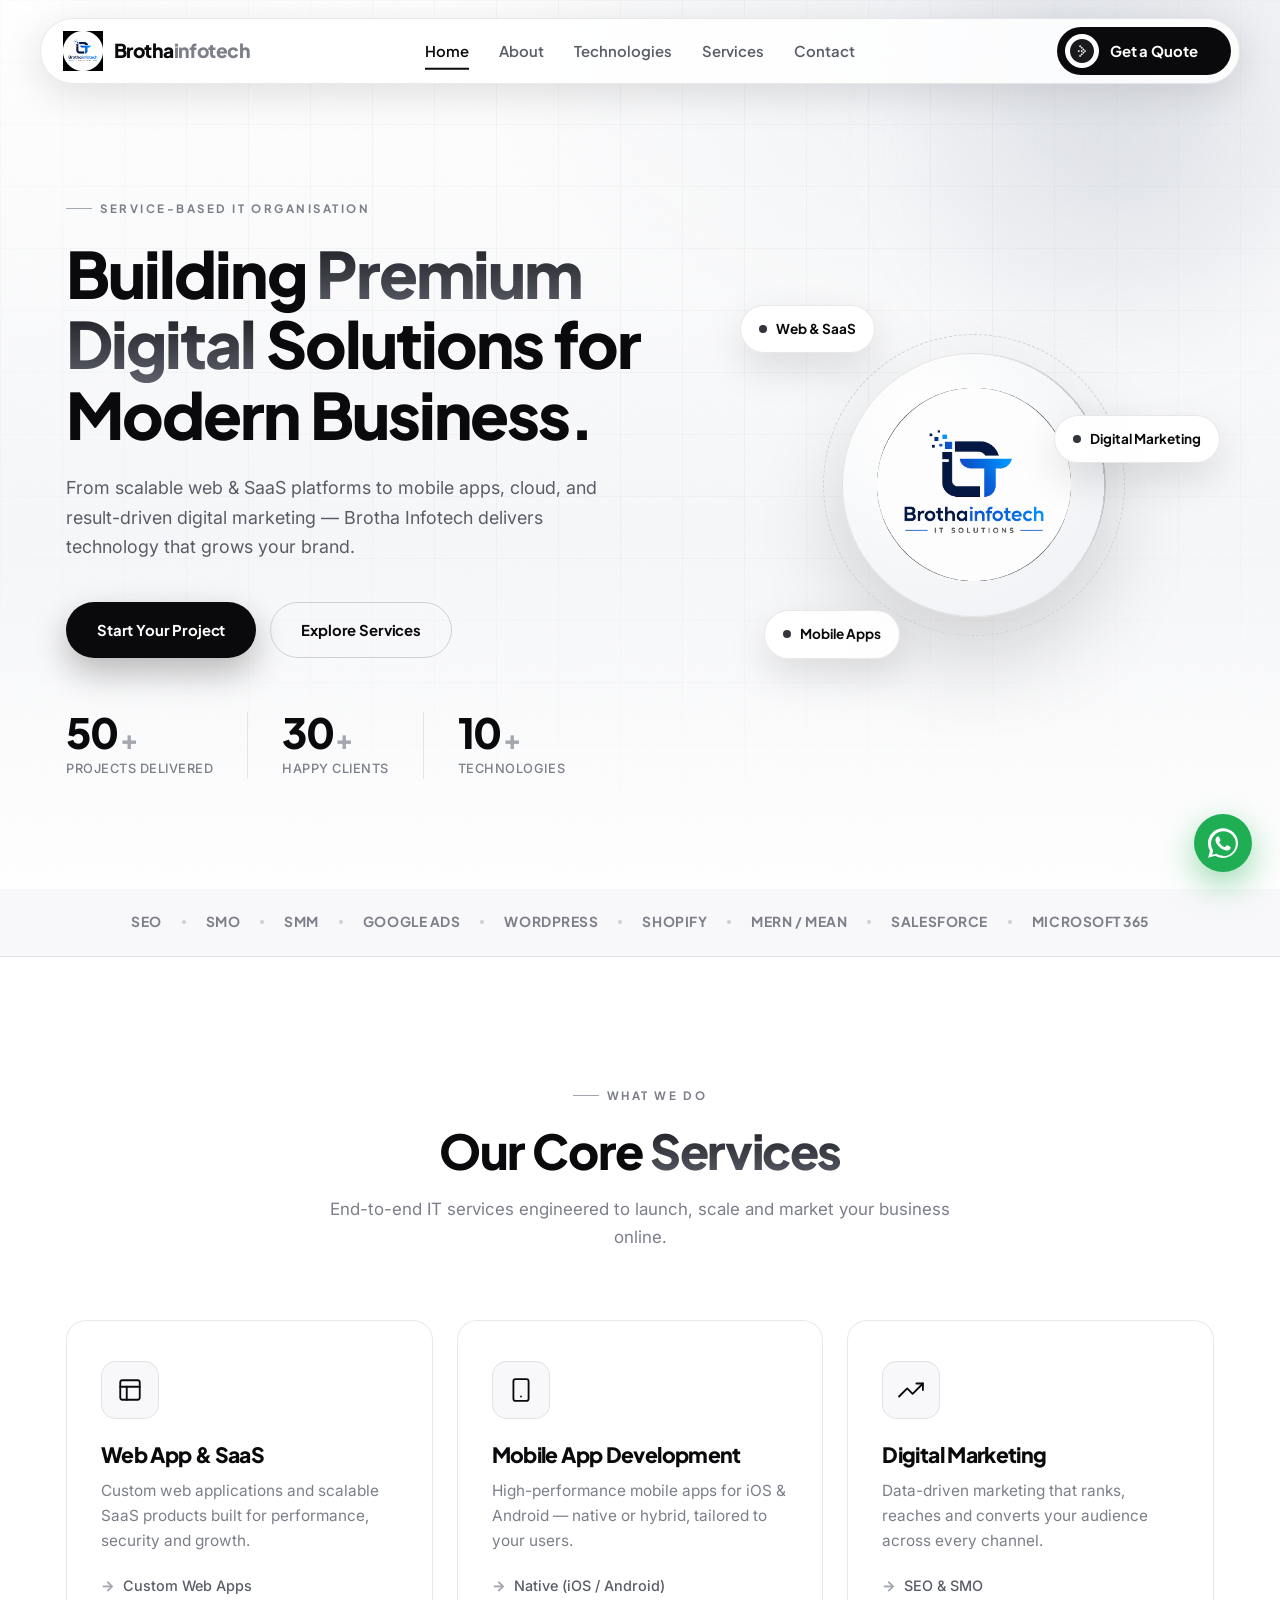
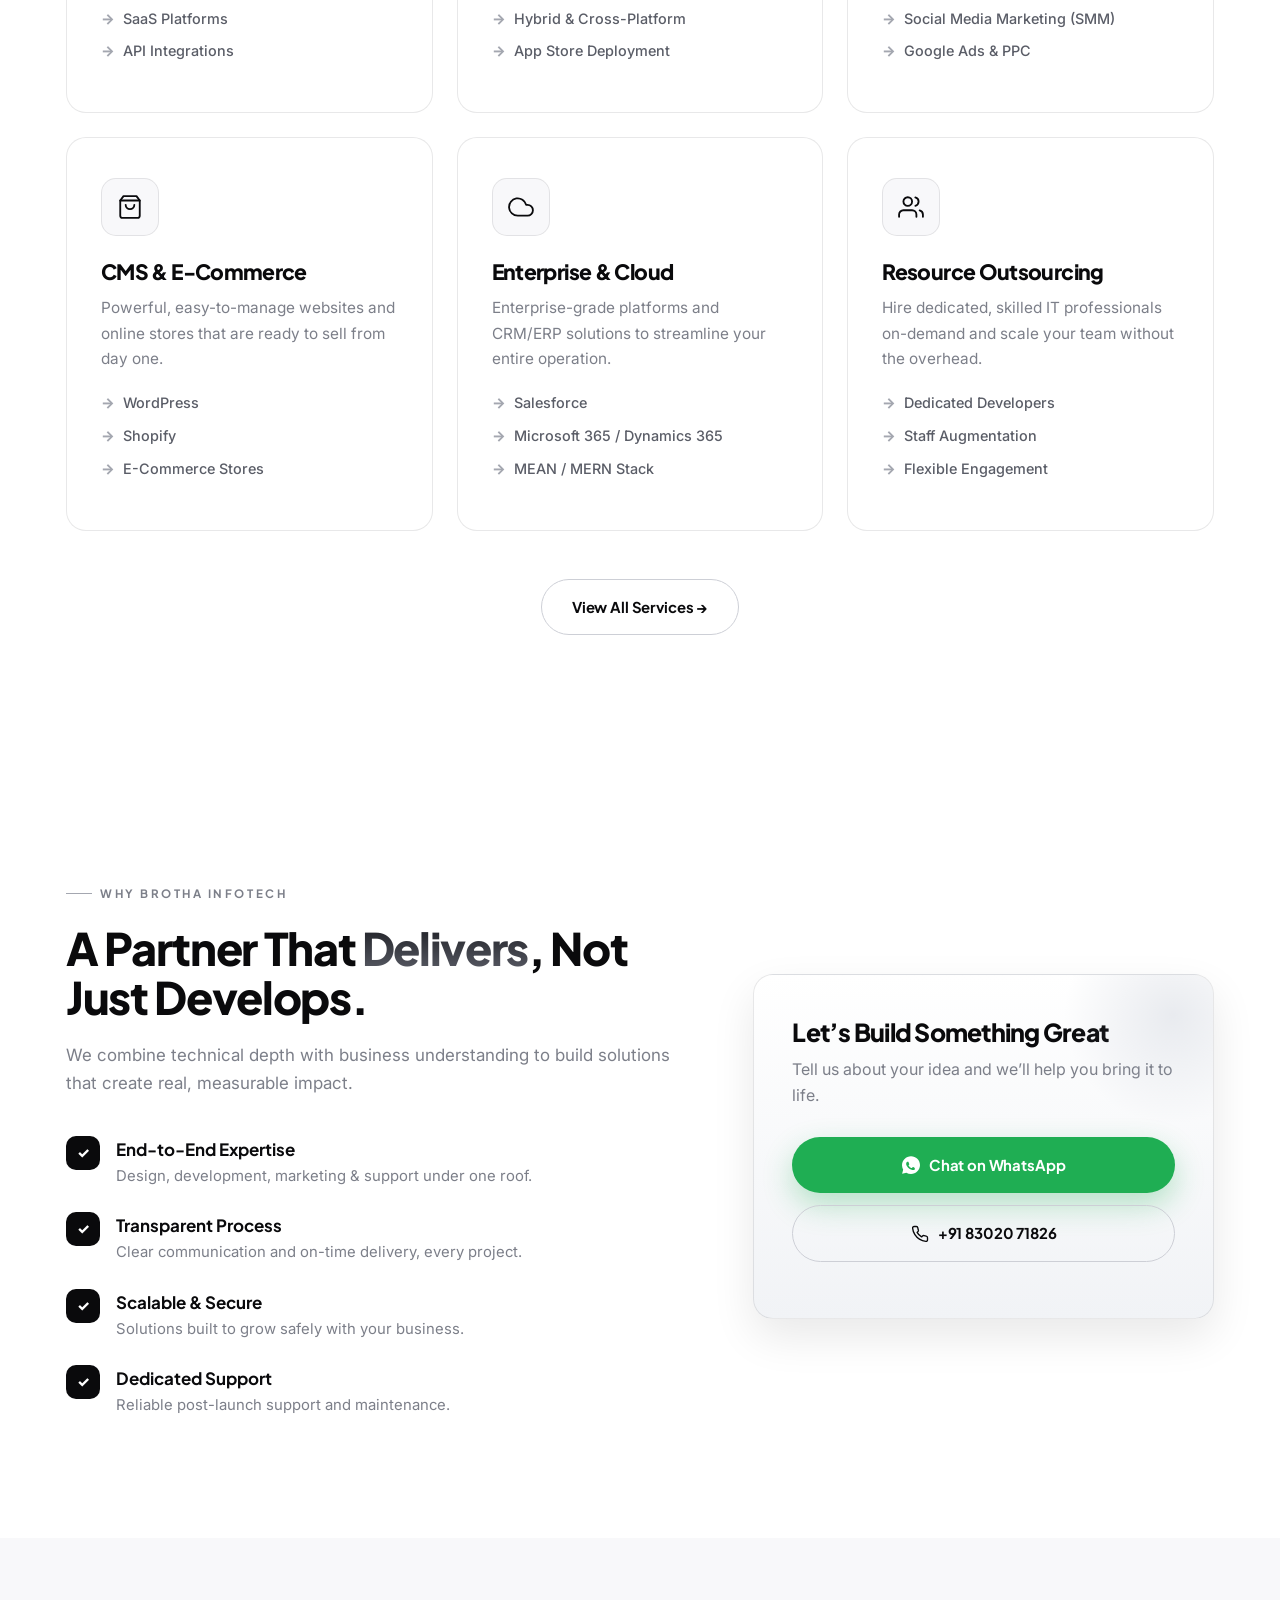
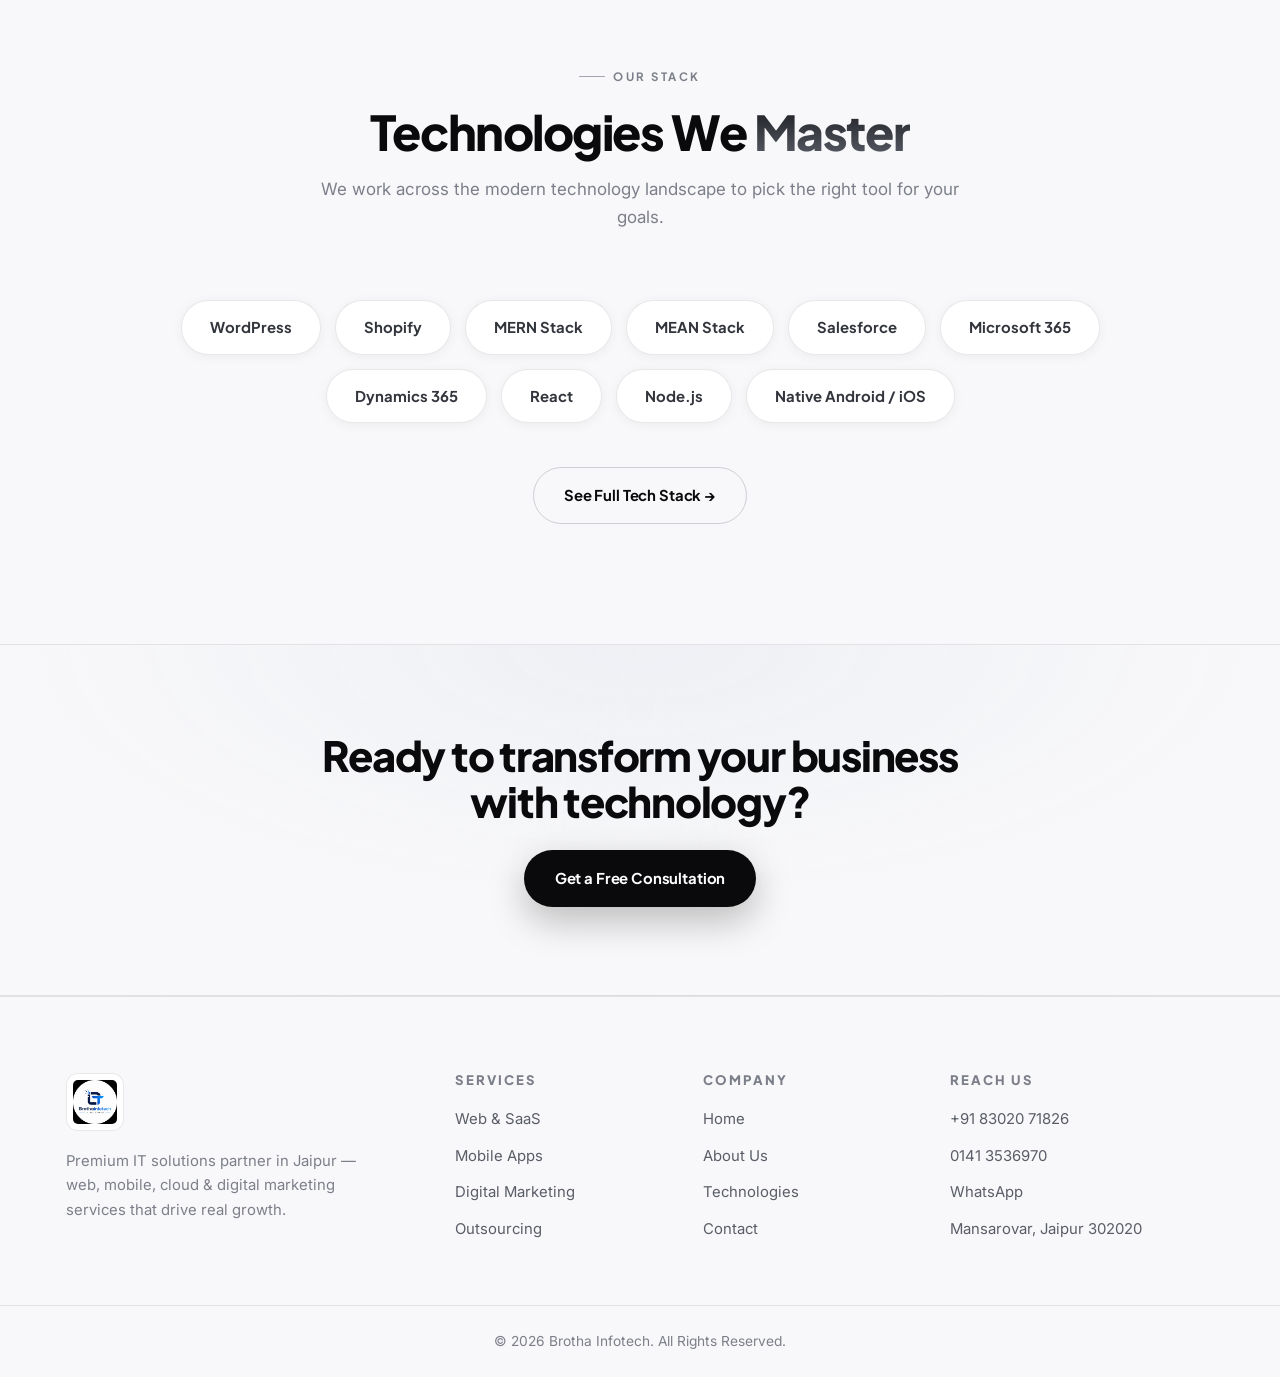
==== commit f54ea0f1: "update all web site" ====
--- a/index.html
+++ b/index.html
@@ -26,22 +26,22 @@
   <!-- ============ NAVBAR ============ -->
   <header class="navbar" id="navbar">
     <div class="container nav-inner">
-      <a href="#home" class="brand">
+      <a href="index.html" class="brand">
         <img src="assets/logo.png" alt="Brotha Infotech Logo" class="brand-logo" />
         <span class="brand-text">Brotha<span class="brand-accent">infotech</span></span>
       </a>
 
       <nav class="nav-links" id="navLinks">
-        <a href="#home">Home</a>
-        <a href="#services">Services</a>
-        <a href="#tech">Technologies</a>
-        <a href="#why">Why Us</a>
-        <a href="#contact">Contact</a>
-        <a href="#contact" class="btn btn-nav nav-menu-cta">Get a Quote</a>
+        <a href="index.html" class="active">Home</a>
+        <a href="about.html">About</a>
+        <a href="technologies.html">Technologies</a>
+         <a href="services.html">Services</a>
+        <a href="contact.html">Contact</a>
+        <a href="contact.html" class="btn btn-nav nav-menu-cta">Get a Quote</a>
       </nav>
 
       <div class="nav-right">
-        <a href="#contact" class="btn btn-nav nav-cta">
+        <a href="contact.html" class="btn btn-nav nav-cta">
           <span class="btn-ico"><img src="assets/nav-icon.png" alt="" /></span>
           <span class="nav-cta-text">Get a Quote</span>
         </a>
@@ -64,8 +64,8 @@
           digital marketing — Brotha Infotech delivers technology that grows your brand.
         </p>
         <div class="hero-cta">
-          <a href="#contact" class="btn btn-primary">Start Your Project</a>
-          <a href="#services" class="btn btn-ghost">Explore Services</a>
+          <a href="contact.html" class="btn btn-primary">Start Your Project</a>
+          <a href="services.html" class="btn btn-ghost">Explore Services</a>
         </div>
 
         <div class="hero-stats">
@@ -116,7 +116,7 @@
     </div>
   </div>
 
-  <!-- ============ SERVICES ============ -->
+  <!-- ============ SERVICES PREVIEW ============ -->
   <section class="section services" id="services">
     <div class="container">
       <div class="section-head reveal">
@@ -192,10 +192,43 @@
           </ul>
         </article>
       </div>
-    </div>
-  </section>
-
-  <!-- ============ TECHNOLOGIES ============ -->
+
+      <div class="reveal" style="text-align:center; margin-top:48px;">
+        <a href="services.html" class="btn btn-ghost">View All Services &rarr;</a>
+      </div>
+    </div>
+  </section>
+
+  <!-- ============ WHY US ============ -->
+  <section class="section why" id="why">
+    <div class="container why-inner">
+      <div class="why-left reveal">
+        <span class="eyebrow">Why Brotha Infotech</span>
+        <h2>A Partner That <span class="grad-text">Delivers</span>, Not Just Develops.</h2>
+        <p>We combine technical depth with business understanding to build solutions that create real, measurable impact.</p>
+
+        <div class="why-list">
+          <div class="why-item"><span class="tick">&#10003;</span><div><strong>End-to-End Expertise</strong><p>Design, development, marketing &amp; support under one roof.</p></div></div>
+          <div class="why-item"><span class="tick">&#10003;</span><div><strong>Transparent Process</strong><p>Clear communication and on-time delivery, every project.</p></div></div>
+          <div class="why-item"><span class="tick">&#10003;</span><div><strong>Scalable &amp; Secure</strong><p>Solutions built to grow safely with your business.</p></div></div>
+          <div class="why-item"><span class="tick">&#10003;</span><div><strong>Dedicated Support</strong><p>Reliable post-launch support and maintenance.</p></div></div>
+        </div>
+      </div>
+
+      <div class="why-right reveal">
+        <div class="why-card">
+          <h3>Let&rsquo;s Build Something Great</h3>
+          <p>Tell us about your idea and we&rsquo;ll help you bring it to life.</p>
+          <a href="https://wa.me/918302071826?text=Hi%20Brotha%20Infotech,%20I%20am%20interested%20in%20your%20services." target="_blank" rel="noopener" class="btn btn-whatsapp full">
+<svg viewBox="0 0 32 32"><path d="M16 .4C7.2.4 0 7.6 0 16.4c0 2.9.8 5.6 2.1 7.9L.2 31.6l7.5-2A15.9 15.9 0 0 0 16 32c8.8 0 16-7.2 16-16S24.8.4 16 .4zm7.3 22.7c-.3.9-1.9 1.8-2.7 1.9-.7.1-1.5.1-2.5-.2-.6-.2-1.3-.4-2.3-.8-4-1.7-6.6-5.7-6.8-6-.2-.3-1.6-2.1-1.6-4s1-2.9 1.4-3.3c.4-.4.8-.5 1.1-.5h.8c.2 0 .6-.1 1 .8.3.8 1.1 2.8 1.2 3s.1.4 0 .7c-.1.3-.2.4-.4.7l-.6.7c-.2.2-.4.4-.2.8s1 1.6 2 2.6c1.5 1.3 2.7 1.7 3.1 1.9.4.2.6.2.8-.1s1-1.1 1.2-1.5c.2-.4.5-.3.8-.2s2.1 1 2.5 1.2.6.3.7.4c.1.3.1.9-.2 1.8z"/></svg> Chat on WhatsApp
+          </a>
+          <a href="tel:+918302071826" class="btn btn-outline full"><svg viewBox="0 0 24 24"><path d="M22 16.92v3a2 2 0 0 1-2.18 2 19.79 19.79 0 0 1-8.63-3.07 19.5 19.5 0 0 1-6-6 19.79 19.79 0 0 1-3.07-8.67A2 2 0 0 1 4.11 2h3a2 2 0 0 1 2 1.72 12.84 12.84 0 0 0 .7 2.81 2 2 0 0 1-.45 2.11L8.09 9.91a16 16 0 0 0 6 6l1.27-1.27a2 2 0 0 1 2.11-.45 12.84 12.84 0 0 0 2.81.7A2 2 0 0 1 22 16.92z"/></svg> +91 83020 71826</a>
+        </div>
+      </div>
+    </div>
+  </section>
+
+  <!-- ============ TECH PREVIEW ============ -->
   <section class="section tech" id="tech">
     <div class="container">
       <div class="section-head reveal">
@@ -214,38 +247,11 @@
         <div class="tech-pill">Dynamics 365</div>
         <div class="tech-pill">React</div>
         <div class="tech-pill">Node.js</div>
-        <div class="tech-pill">Angular</div>
         <div class="tech-pill">Native Android / iOS</div>
-        <div class="tech-pill">Hybrid Apps</div>
-      </div>
-    </div>
-  </section>
-
-  <!-- ============ WHY US ============ -->
-  <section class="section why" id="why">
-    <div class="container why-inner">
-      <div class="why-left reveal">
-        <span class="eyebrow">Why Brotha Infotech</span>
-        <h2>A Partner That <span class="grad-text">Delivers</span>, Not Just Develops.</h2>
-        <p>We combine technical depth with business understanding to build solutions that create real, measurable impact.</p>
-
-        <div class="why-list">
-          <div class="why-item"><span class="tick">&#10003;</span><div><strong>End-to-End Expertise</strong><p>Design, development, marketing &amp; support under one roof.</p></div></div>
-          <div class="why-item"><span class="tick">&#10003;</span><div><strong>Transparent Process</strong><p>Clear communication and on-time delivery, every project.</p></div></div>
-          <div class="why-item"><span class="tick">&#10003;</span><div><strong>Scalable &amp; Secure</strong><p>Solutions built to grow safely with your business.</p></div></div>
-          <div class="why-item"><span class="tick">&#10003;</span><div><strong>Dedicated Support</strong><p>Reliable post-launch support and maintenance.</p></div></div>
-        </div>
-      </div>
-
-      <div class="why-right reveal">
-        <div class="why-card">
-          <h3>Let&rsquo;s Build Something Great</h3>
-          <p>Tell us about your idea and we&rsquo;ll help you bring it to life.</p>
-          <a href="https://wa.me/918302071826?text=Hi%20Brotha%20Infotech,%20I%20am%20interested%20in%20your%20services." target="_blank" rel="noopener" class="btn btn-whatsapp full">
-<svg viewBox="0 0 32 32"><path d="M16 .4C7.2.4 0 7.6 0 16.4c0 2.9.8 5.6 2.1 7.9L.2 31.6l7.5-2A15.9 15.9 0 0 0 16 32c8.8 0 16-7.2 16-16S24.8.4 16 .4zm7.3 22.7c-.3.9-1.9 1.8-2.7 1.9-.7.1-1.5.1-2.5-.2-.6-.2-1.3-.4-2.3-.8-4-1.7-6.6-5.7-6.8-6-.2-.3-1.6-2.1-1.6-4s1-2.9 1.4-3.3c.4-.4.8-.5 1.1-.5h.8c.2 0 .6-.1 1 .8.3.8 1.1 2.8 1.2 3s.1.4 0 .7c-.1.3-.2.4-.4.7l-.6.7c-.2.2-.4.4-.2.8s1 1.6 2 2.6c1.5 1.3 2.7 1.7 3.1 1.9.4.2.6.2.8-.1s1-1.1 1.2-1.5c.2-.4.5-.3.8-.2s2.1 1 2.5 1.2.6.3.7.4c.1.3.1.9-.2 1.8z"/></svg> Chat on WhatsApp
-          </a>
-          <a href="tel:+918302071826" class="btn btn-outline full"><svg viewBox="0 0 24 24"><path d="M22 16.92v3a2 2 0 0 1-2.18 2 19.79 19.79 0 0 1-8.63-3.07 19.5 19.5 0 0 1-6-6 19.79 19.79 0 0 1-3.07-8.67A2 2 0 0 1 4.11 2h3a2 2 0 0 1 2 1.72 12.84 12.84 0 0 0 .7 2.81 2 2 0 0 1-.45 2.11L8.09 9.91a16 16 0 0 0 6 6l1.27-1.27a2 2 0 0 1 2.11-.45 12.84 12.84 0 0 0 2.81.7A2 2 0 0 1 22 16.92z"/></svg> +91 83020 71826</a>
-        </div>
+      </div>
+
+      <div class="reveal" style="text-align:center; margin-top:44px;">
+        <a href="technologies.html" class="btn btn-ghost">See Full Tech Stack &rarr;</a>
       </div>
     </div>
   </section>
@@ -254,82 +260,7 @@
   <section class="cta-banner reveal">
     <div class="container cta-inner">
       <h2>Ready to transform your business with technology?</h2>
-      <a href="#contact" class="btn btn-primary">Get a Free Consultation</a>
-    </div>
-  </section>
-
-  <!-- ============ CONTACT ============ -->
-  <section class="section contact" id="contact">
-    <div class="container">
-      <div class="section-head reveal">
-        <span class="eyebrow center">Get In Touch</span>
-        <h2>Let&rsquo;s <span class="grad-text">Connect</span></h2>
-        <p>Reach out and let&rsquo;s discuss how we can help your business grow.</p>
-      </div>
-
-      <div class="contact-grid">
-        <div class="contact-info reveal">
-          <div class="info-item">
-            <span class="info-ico"><svg viewBox="0 0 24 24"><path d="M21 10c0 7-9 13-9 13s-9-6-9-13a9 9 0 0 1 18 0z"/><circle cx="12" cy="10" r="3"/></svg></span>
-            <div><strong>Address</strong><p>A-40, Shiv Parwati Nagar, Opp. Swarn Path,<br />Mansarovar, Jaipur, Rajasthan 302020</p></div>
-          </div>
-          <div class="info-item">
-            <span class="info-ico"><svg viewBox="0 0 24 24"><path d="M22 16.92v3a2 2 0 0 1-2.18 2 19.79 19.79 0 0 1-8.63-3.07 19.5 19.5 0 0 1-6-6 19.79 19.79 0 0 1-3.07-8.67A2 2 0 0 1 4.11 2h3a2 2 0 0 1 2 1.72 12.84 12.84 0 0 0 .7 2.81 2 2 0 0 1-.45 2.11L8.09 9.91a16 16 0 0 0 6 6l1.27-1.27a2 2 0 0 1 2.11-.45 12.84 12.84 0 0 0 2.81.7A2 2 0 0 1 22 16.92z"/></svg></span>
-            <div><strong>Landline</strong><p><a href="tel:01413536970">0141 3536970</a></p></div>
-          </div>
-          <div class="info-item">
-            <span class="info-ico"><svg viewBox="0 0 24 24"><rect x="5" y="2" width="14" height="20" rx="2"/><line x1="12" y1="18" x2="12.01" y2="18"/></svg></span>
-            <div><strong>Mobile</strong><p><a href="tel:+918302071826">+91 83020 71826</a></p></div>
-          </div>
-          <div class="info-item">
-            <span class="info-ico"><svg viewBox="0 0 24 24"><path d="M21 11.5a8.38 8.38 0 0 1-.9 3.8 8.5 8.5 0 0 1-7.6 4.7 8.38 8.38 0 0 1-3.8-.9L3 21l1.9-5.7a8.38 8.38 0 0 1-.9-3.8 8.5 8.5 0 0 1 4.7-7.6 8.38 8.38 0 0 1 3.8-.9h.5a8.48 8.48 0 0 1 8 8v.5z"/></svg></span>
-            <div><strong>WhatsApp</strong><p><a href="https://wa.me/918302071826" target="_blank" rel="noopener">Chat with us instantly</a></p></div>
-          </div>
-
-          <div class="map-wrap">
-            <iframe
-              title="Brotha Infotech Location"
-              src="https://www.google.com/maps?q=Mansarovar,Jaipur,Rajasthan%20302020&output=embed"
-              loading="lazy"
-              referrerpolicy="no-referrer-when-downgrade"></iframe>
-          </div>
-        </div>
-
-        <form class="contact-form reveal" id="contactForm" novalidate>
-          <div class="field">
-            <label for="name">Name</label>
-            <input type="text" id="name" name="name" placeholder="Your full name" required />
-          </div>
-          <div class="field-row">
-            <div class="field">
-              <label for="email">Email</label>
-              <input type="email" id="email" name="email" placeholder="you@email.com" required />
-            </div>
-            <div class="field">
-              <label for="phone">Phone</label>
-              <input type="tel" id="phone" name="phone" placeholder="+91" />
-            </div>
-          </div>
-          <div class="field">
-            <label for="service">Service Interested In</label>
-            <select id="service" name="service">
-              <option value="">Select a service</option>
-              <option>Web App / SaaS</option>
-              <option>Mobile App Development</option>
-              <option>Digital Marketing (SEO/SMO/SMM/Ads)</option>
-              <option>WordPress / Shopify</option>
-              <option>Salesforce / Microsoft 365</option>
-              <option>Resource Outsourcing</option>
-            </select>
-          </div>
-          <div class="field">
-            <label for="message">Message</label>
-            <textarea id="message" name="message" rows="4" placeholder="Tell us about your project..."></textarea>
-          </div>
-          <button type="submit" class="btn btn-primary full">Send Message</button>
-          <p class="form-note" id="formNote"></p>
-        </form>
-      </div>
+      <a href="contact.html" class="btn btn-primary">Get a Free Consultation</a>
     </div>
   </section>
 
@@ -342,17 +273,17 @@
       </div>
       <div class="footer-col">
         <h4>Services</h4>
-        <a href="#services">Web &amp; SaaS</a>
-        <a href="#services">Mobile Apps</a>
-        <a href="#services">Digital Marketing</a>
-        <a href="#services">Outsourcing</a>
+        <a href="services.html">Web &amp; SaaS</a>
+        <a href="services.html">Mobile Apps</a>
+        <a href="services.html">Digital Marketing</a>
+        <a href="services.html">Outsourcing</a>
       </div>
       <div class="footer-col">
         <h4>Company</h4>
-        <a href="#home">Home</a>
-        <a href="#why">Why Us</a>
-        <a href="#tech">Technologies</a>
-        <a href="#contact">Contact</a>
+        <a href="index.html">Home</a>
+        <a href="about.html">About Us</a>
+        <a href="technologies.html">Technologies</a>
+        <a href="contact.html">Contact</a>
       </div>
       <div class="footer-col">
         <h4>Reach Us</h4>
--- a/styles.css
+++ b/styles.css
@@ -387,6 +387,132 @@
 /* ============ SCROLL REVEAL ============ */
 .reveal { opacity: 0; transform: translateY(36px); transition: opacity .8s cubic-bezier(.2,.7,.2,1), transform .8s cubic-bezier(.2,.7,.2,1); }
 .reveal.visible { opacity: 1; transform: translateY(0); }
+
+/* ============================================================
+   MULTI-PAGE ADDITIONS
+   ============================================================ */
+
+/* Active nav link (current page) */
+.nav-links a.active:not(.btn) { color: var(--black); }
+.nav-links a.active:not(.btn)::after { width: 100%; }
+
+/* ---------- Page hero (inner-page banner) ---------- */
+.page-hero {
+  position: relative; overflow: hidden; padding: 176px 0 78px; text-align: center;
+  background:
+    radial-gradient(80% 80% at 50% 0%, #eef0f4 0%, transparent 58%),
+    linear-gradient(180deg, #ffffff 0%, #f6f7f9 100%);
+  border-bottom: 1px solid var(--line);
+}
+.page-hero::before {
+  content: ''; position: absolute; inset: 0; opacity: .8; pointer-events: none;
+  background-image:
+    linear-gradient(rgba(10,10,12,.035) 1px, transparent 1px),
+    linear-gradient(90deg, rgba(10,10,12,.035) 1px, transparent 1px);
+  background-size: 62px 62px;
+  -webkit-mask-image: radial-gradient(70% 100% at 50% 0%, #000 30%, transparent 100%);
+  mask-image: radial-gradient(70% 100% at 50% 0%, #000 30%, transparent 100%);
+}
+.page-hero .container { position: relative; z-index: 2; }
+.page-hero h1 { font-size: clamp(2.2rem, 4.6vw, 3.4rem); margin-bottom: 18px; }
+.page-hero p { color: var(--grey-500); font-size: 1.08rem; max-width: 620px; margin: 0 auto; }
+.breadcrumb { display: flex; align-items: center; justify-content: center; gap: 9px; margin-bottom: 22px; font-family: var(--font); font-size: .84rem; font-weight: 600; color: var(--grey-500); }
+.breadcrumb a:hover { color: var(--black); }
+.breadcrumb span { color: var(--grey-300); }
+.breadcrumb .current { color: var(--black); }
+
+/* ---------- Service detail rows (services page) ---------- */
+.service-detail {
+  display: grid; grid-template-columns: 1fr 1fr; gap: 56px; align-items: center;
+  padding: 78px 0; border-bottom: 1px solid var(--line);
+}
+.service-detail:last-child { border-bottom: 0; }
+.service-detail.flip .sd-visual { order: 2; }
+.sd-body .eyebrow { margin-bottom: 16px; }
+.sd-body h2 { font-size: clamp(1.7rem, 3vw, 2.3rem); margin-bottom: 16px; }
+.sd-body > p { color: var(--grey-500); font-size: 1.02rem; margin-bottom: 26px; }
+.sd-features { display: grid; grid-template-columns: 1fr 1fr; gap: 12px 24px; margin-bottom: 28px; }
+.sd-features li { display: flex; gap: 11px; align-items: flex-start; font-size: .94rem; color: var(--grey-700, #4a4d57); font-weight: 500; }
+.sd-features .tick { width: 26px; height: 26px; border-radius: 8px; font-size: .78rem; }
+.sd-visual {
+  position: relative; aspect-ratio: 4/3; border-radius: var(--radius);
+  background: linear-gradient(180deg, #ffffff 0%, #eef0f4 100%);
+  border: 1px solid var(--line); box-shadow: var(--shadow-md);
+  display: flex; align-items: center; justify-content: center; overflow: hidden;
+}
+.sd-visual::before { content: ''; position: absolute; inset: 0; background-image: linear-gradient(rgba(10,10,12,.04) 1px, transparent 1px), linear-gradient(90deg, rgba(10,10,12,.04) 1px, transparent 1px); background-size: 40px 40px; -webkit-mask-image: radial-gradient(70% 70% at 50% 50%, #000 30%, transparent 100%); mask-image: radial-gradient(70% 70% at 50% 50%, #000 30%, transparent 100%); }
+.sd-visual .sd-icon { width: 120px; height: 120px; border-radius: 28px; background: #fff; border: 1px solid var(--line); box-shadow: var(--shadow-md); display: flex; align-items: center; justify-content: center; position: relative; z-index: 2; }
+.sd-visual .sd-icon svg { width: 54px; height: 54px; fill: none; stroke: var(--black); stroke-width: 1.5; stroke-linecap: round; stroke-linejoin: round; }
+.sd-tags { position: absolute; z-index: 3; }
+.sd-tag { position: absolute; background: rgba(255,255,255,.94); backdrop-filter: blur(8px); border: 1px solid var(--line); border-radius: 40px; padding: 9px 15px; font-family: var(--font); font-weight: 700; font-size: .76rem; color: var(--black); box-shadow: 0 12px 30px rgba(10,10,12,.1); white-space: nowrap; animation: float 6s ease-in-out infinite; }
+
+/* ---------- Process steps ---------- */
+.process { background: var(--paper); }
+.process-grid { display: grid; grid-template-columns: repeat(4, 1fr); gap: 24px; counter-reset: step; }
+.process-step { background: #fff; border: 1px solid var(--line); border-radius: var(--radius); padding: 34px 28px; position: relative; transition: transform .4s, box-shadow .4s; }
+.process-step:hover { transform: translateY(-8px); box-shadow: var(--shadow-lg); }
+.process-step .step-num { font-family: var(--font); font-weight: 800; font-size: 2.4rem; color: var(--grey-200); line-height: 1; margin-bottom: 16px; letter-spacing: -.04em; }
+.process-step h3 { font-size: 1.14rem; margin-bottom: 9px; }
+.process-step p { color: var(--grey-500); font-size: .92rem; }
+
+/* ---------- Tech categories (technologies page) ---------- */
+.tech-cat { margin-bottom: 44px; }
+.tech-cat:last-child { margin-bottom: 0; }
+.tech-cat-head { display: flex; align-items: center; gap: 14px; margin-bottom: 22px; }
+.tech-cat-head .tc-ico { width: 46px; height: 46px; border-radius: 12px; background: var(--black); display: flex; align-items: center; justify-content: center; flex-shrink: 0; }
+.tech-cat-head .tc-ico svg { width: 22px; height: 22px; fill: none; stroke: #fff; stroke-width: 1.7; stroke-linecap: round; stroke-linejoin: round; }
+.tech-cat-head h3 { font-size: 1.3rem; }
+.tech-cat-head p { color: var(--grey-500); font-size: .9rem; }
+.tech-cat .tech-grid { justify-content: flex-start; max-width: none; margin: 0; }
+
+/* ---------- About: story / mission-vision / values ---------- */
+.about-story { display: grid; grid-template-columns: 1.1fr .9fr; gap: 60px; align-items: center; }
+.about-story h2 { font-size: clamp(1.9rem, 3.4vw, 2.6rem); margin-bottom: 20px; }
+.about-story p { color: var(--grey-500); font-size: 1.04rem; margin-bottom: 18px; }
+.about-visual { position: relative; border-radius: var(--radius); overflow: hidden; border: 1px solid var(--line); box-shadow: var(--shadow-md); background: linear-gradient(180deg, #ffffff 0%, #eef0f4 100%); aspect-ratio: 1/1; display: flex; align-items: center; justify-content: center; }
+.about-visual img { width: 56%; height: 56%; object-fit: contain; }
+.about-visual::before { content: ''; position: absolute; inset: -1px; border-radius: 50%; width: 70%; height: 70%; margin: auto; border: 1px dashed var(--grey-300); animation: spin 30s linear infinite; }
+
+.mv-grid { display: grid; grid-template-columns: 1fr 1fr; gap: 24px; }
+.mv-card { background: #fff; border: 1px solid var(--line); border-radius: var(--radius); padding: 40px 36px; box-shadow: var(--shadow-sm); transition: transform .4s, box-shadow .4s; }
+.mv-card:hover { transform: translateY(-8px); box-shadow: var(--shadow-lg); }
+.mv-card .mv-ico { width: 54px; height: 54px; border-radius: 14px; background: var(--paper); border: 1px solid var(--line); display: flex; align-items: center; justify-content: center; margin-bottom: 22px; }
+.mv-card .mv-ico svg { width: 25px; height: 25px; fill: none; stroke: var(--black); stroke-width: 1.7; stroke-linecap: round; stroke-linejoin: round; }
+.mv-card h3 { font-size: 1.4rem; margin-bottom: 12px; }
+.mv-card p { color: var(--grey-500); font-size: .98rem; }
+
+.values-grid { display: grid; grid-template-columns: repeat(3, 1fr); gap: 24px; }
+.value-card { background: #fff; border: 1px solid var(--line); border-radius: var(--radius); padding: 32px 28px; transition: transform .4s, box-shadow .4s, background .4s; }
+.value-card:hover { transform: translateY(-8px); box-shadow: var(--shadow-lg); }
+.value-card .v-num { font-family: var(--font); font-weight: 800; font-size: .8rem; letter-spacing: .16em; color: var(--grey-400); margin-bottom: 14px; }
+.value-card h3 { font-size: 1.14rem; margin-bottom: 8px; }
+.value-card p { color: var(--grey-500); font-size: .92rem; }
+
+/* Standalone stat band */
+.stat-band { background: var(--black); color: #fff; padding: 70px 0; }
+.stat-band .stat-band-grid { display: grid; grid-template-columns: repeat(4, 1fr); gap: 30px; text-align: center; }
+.stat-band .sb-item .sb-num { font-family: var(--font); font-weight: 800; font-size: 3rem; letter-spacing: -.04em; line-height: 1; background: var(--metal-light); -webkit-background-clip: text; background-clip: text; -webkit-text-fill-color: transparent; }
+.stat-band .sb-item small { display: block; margin-top: 8px; color: var(--grey-400); font-size: .84rem; text-transform: uppercase; letter-spacing: .08em; }
+.stat-band .sb-item:not(:first-child) { border-left: 1px solid rgba(255,255,255,.1); }
+
+@media (max-width: 980px) {
+  .service-detail { grid-template-columns: 1fr; gap: 36px; }
+  .service-detail.flip .sd-visual { order: -1; }
+  .sd-visual { order: -1; }
+  .process-grid { grid-template-columns: repeat(2, 1fr); }
+  .about-story { grid-template-columns: 1fr; gap: 40px; }
+  .about-visual { max-width: 420px; margin: 0 auto; order: -1; }
+  .stat-band .stat-band-grid { grid-template-columns: 1fr 1fr; gap: 40px 20px; }
+  .stat-band .sb-item:nth-child(3) { border-left: 0; }
+}
+@media (max-width: 720px) {
+  .page-hero { padding: 138px 0 60px; }
+  .sd-features { grid-template-columns: 1fr; }
+  .process-grid { grid-template-columns: 1fr; }
+  .mv-grid { grid-template-columns: 1fr; }
+  .values-grid { grid-template-columns: 1fr; }
+  .stat-band .stat-band-grid { grid-template-columns: 1fr 1fr; }
+}
 
 /* ============ RESPONSIVE ============ */
 @media (max-width: 980px) {
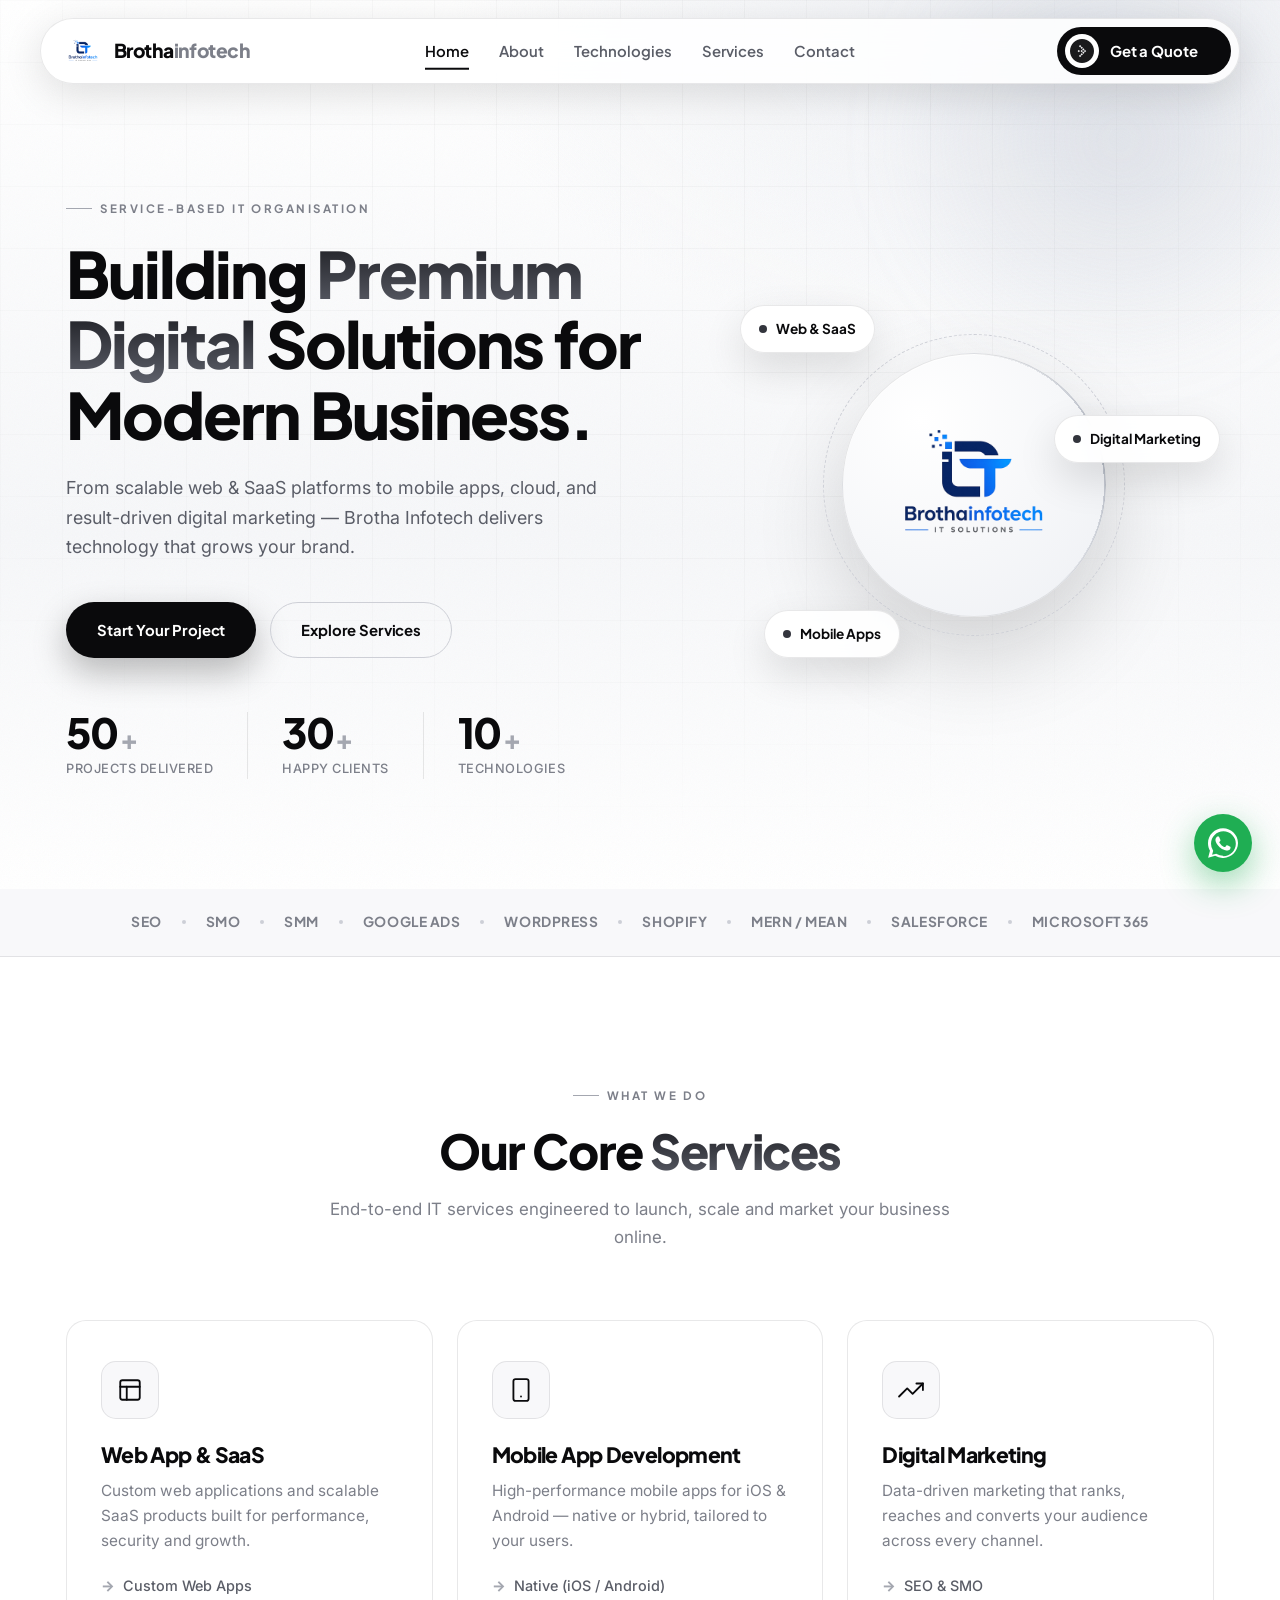
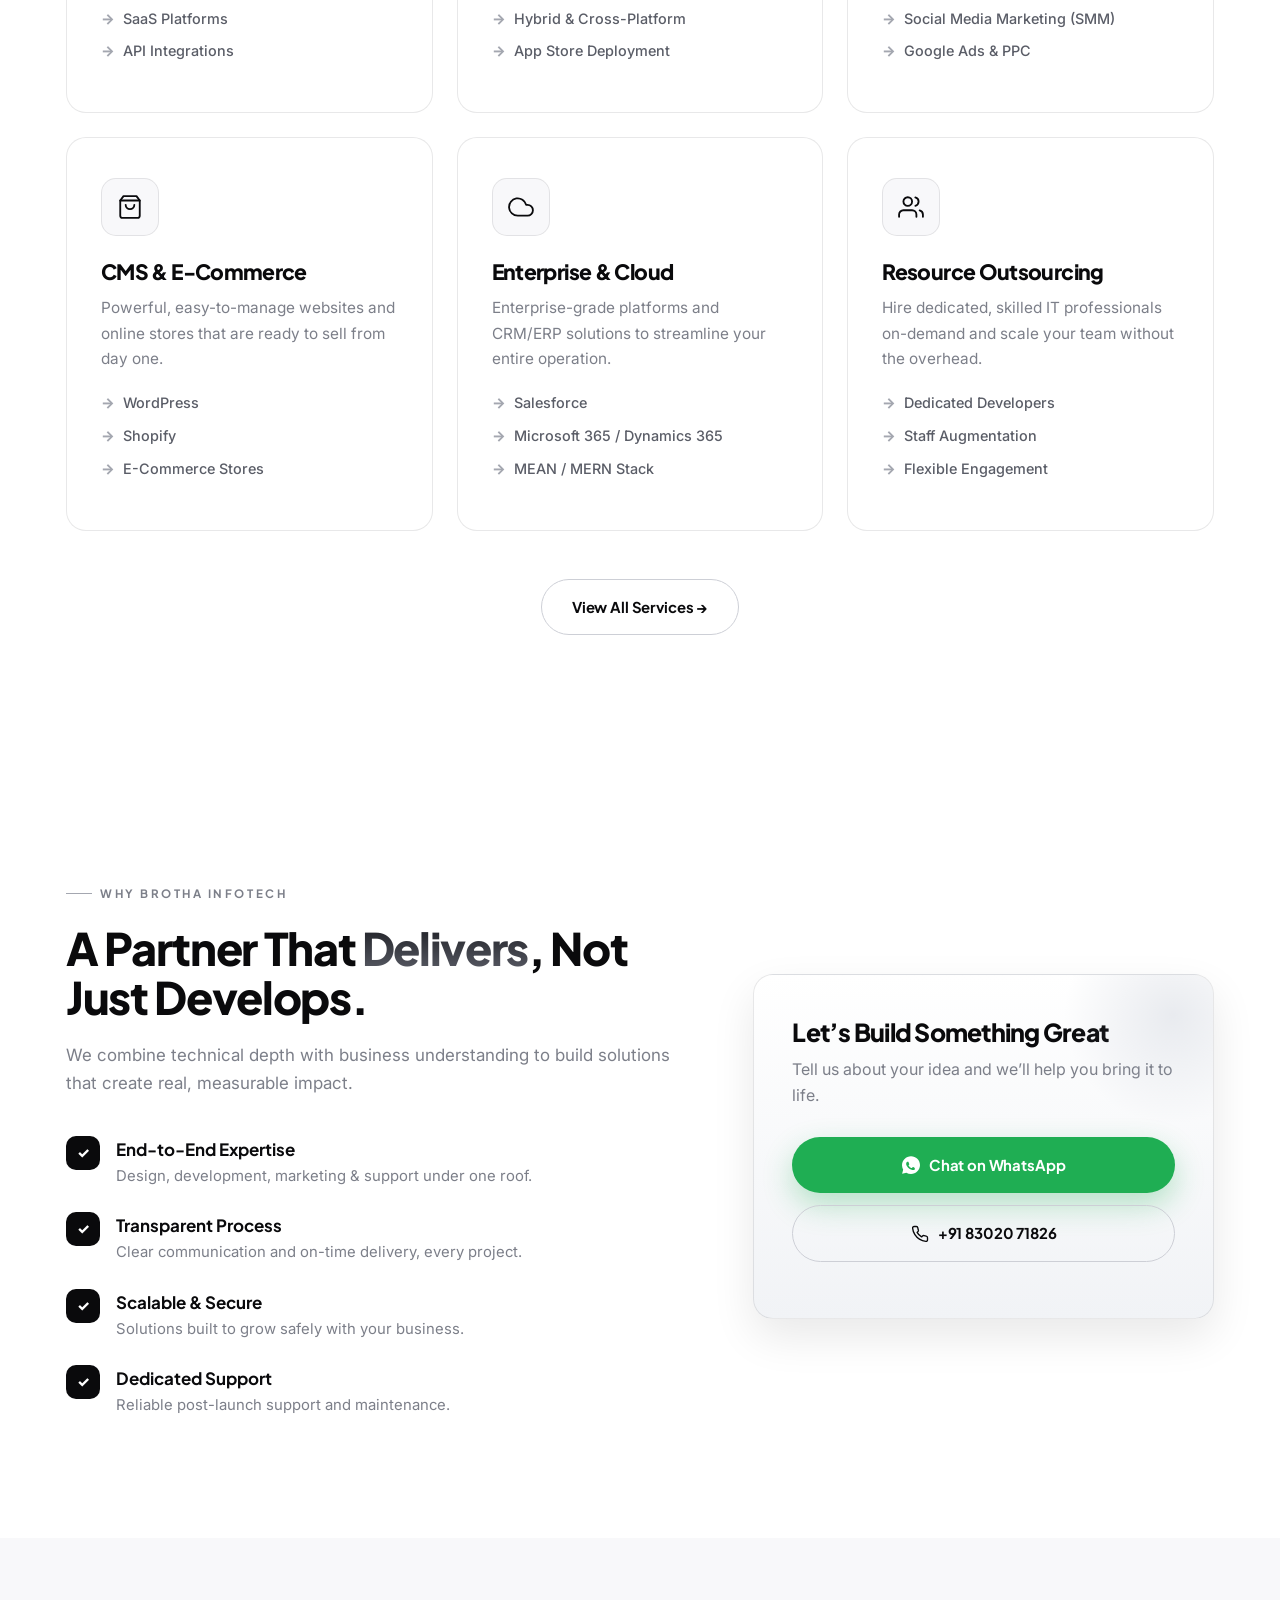
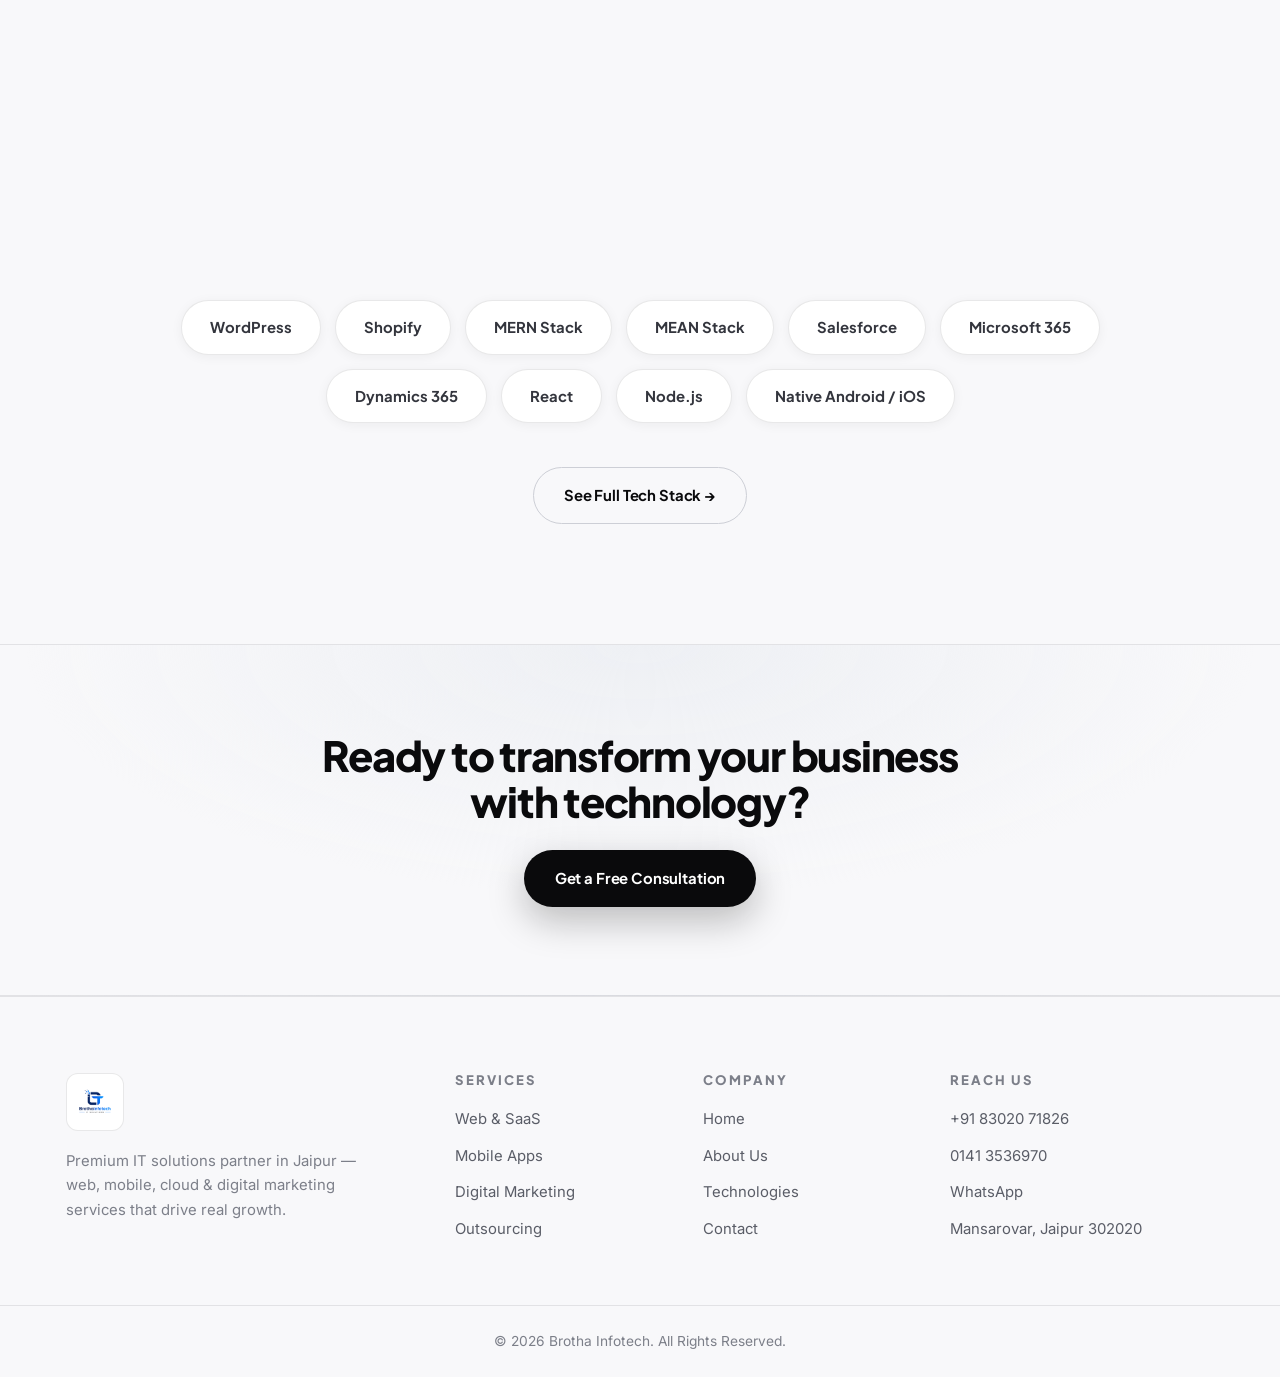
==== commit 35dc6054: "add images" ====
--- a/index.html
+++ b/index.html
@@ -53,7 +53,7 @@
   </header>
 
   <!-- ============ HERO ============ -->
-  <section class="hero" id="home">
+ <section class="hero" id="home">
     <div class="hero-glow"></div>
     <div class="container hero-inner">
       <div class="hero-content reveal">
--- a/styles.css
+++ b/styles.css
@@ -440,6 +440,18 @@
   border: 1px solid var(--line); box-shadow: var(--shadow-md);
   display: flex; align-items: center; justify-content: center; overflow: hidden;
 }
+.sd-image{
+  position: absolute;
+  inset: 0;
+  width: 100%;
+  height: 100%;
+  object-fit: cover;
+  opacity: .18;
+  filter: grayscale(1) contrast(1.05);
+  pointer-events: none;
+  z-index: 0;
+}
+.sd-visual > *:not(.sd-image){ position: relative; z-index: 1; }
 .sd-visual::before { content: ''; position: absolute; inset: 0; background-image: linear-gradient(rgba(10,10,12,.04) 1px, transparent 1px), linear-gradient(90deg, rgba(10,10,12,.04) 1px, transparent 1px); background-size: 40px 40px; -webkit-mask-image: radial-gradient(70% 70% at 50% 50%, #000 30%, transparent 100%); mask-image: radial-gradient(70% 70% at 50% 50%, #000 30%, transparent 100%); }
 .sd-visual .sd-icon { width: 120px; height: 120px; border-radius: 28px; background: #fff; border: 1px solid var(--line); box-shadow: var(--shadow-md); display: flex; align-items: center; justify-content: center; position: relative; z-index: 2; }
 .sd-visual .sd-icon svg { width: 54px; height: 54px; fill: none; stroke: var(--black); stroke-width: 1.5; stroke-linecap: round; stroke-linejoin: round; }
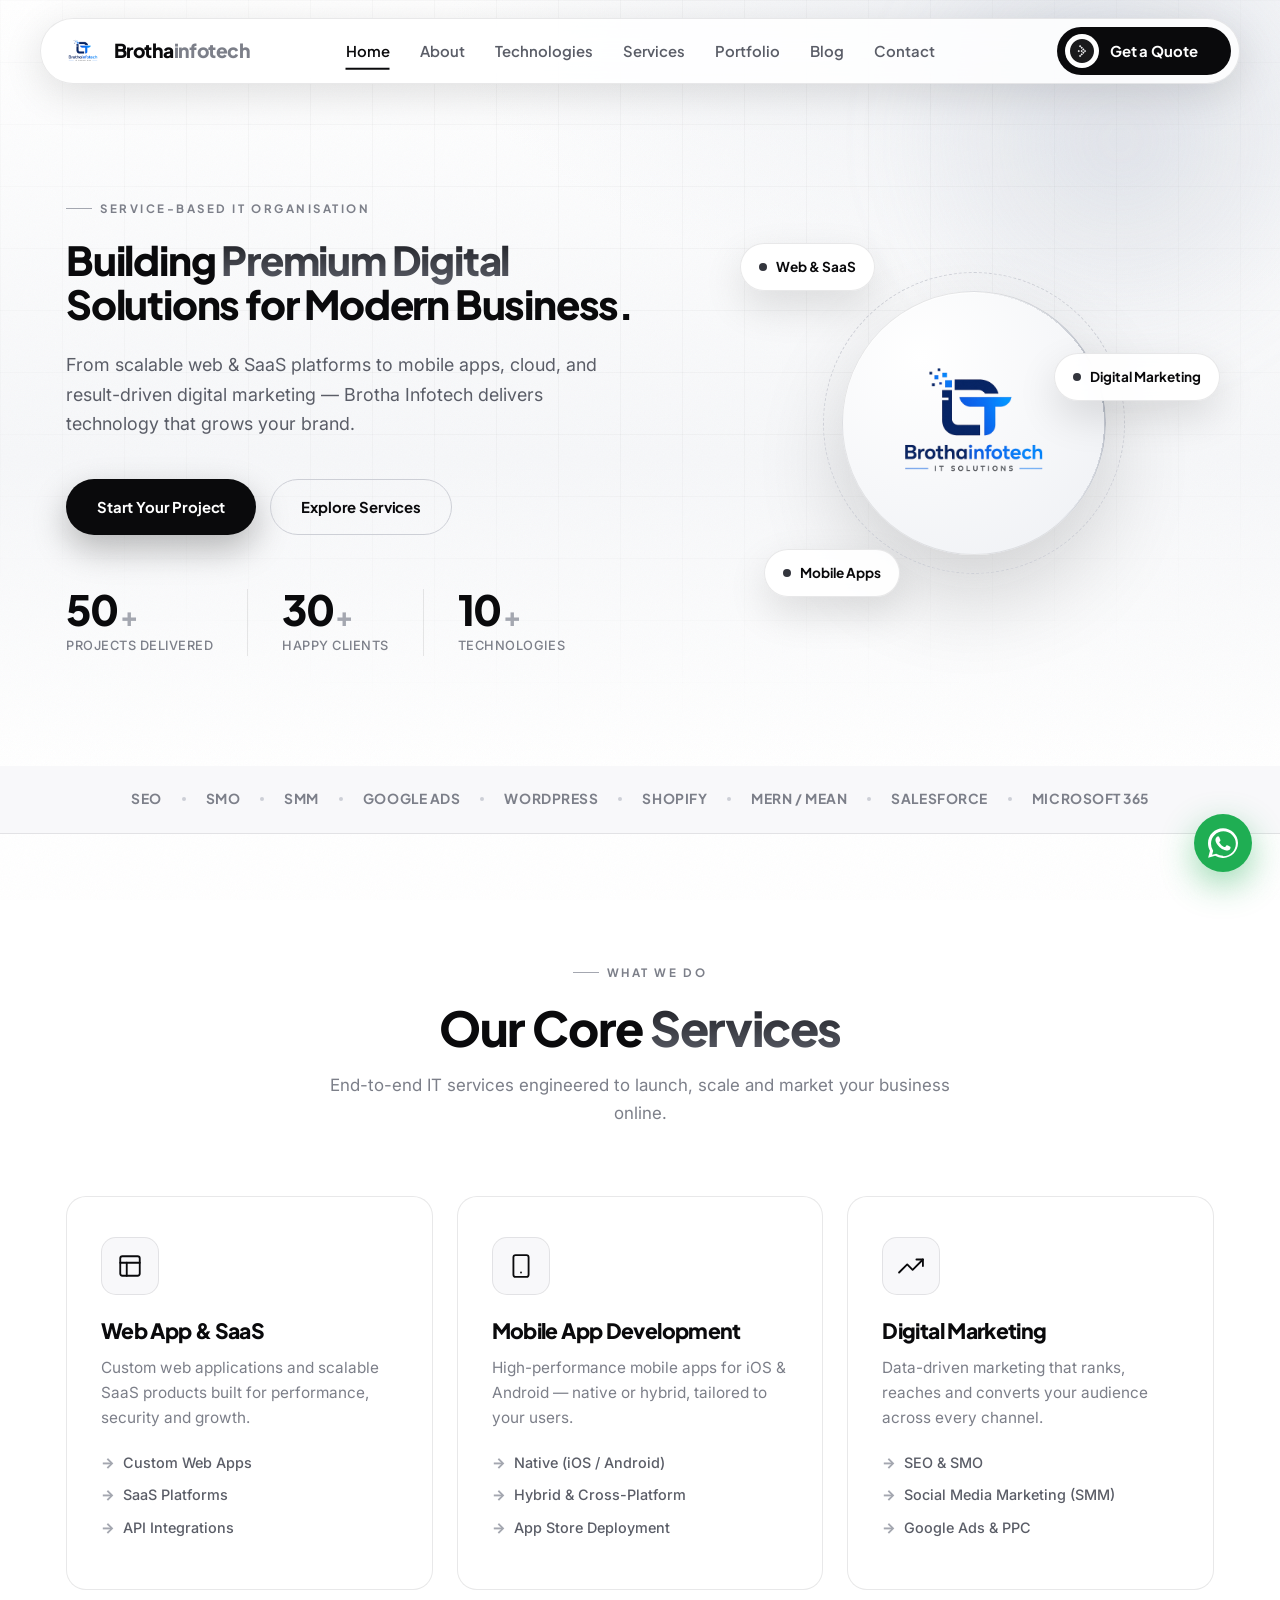
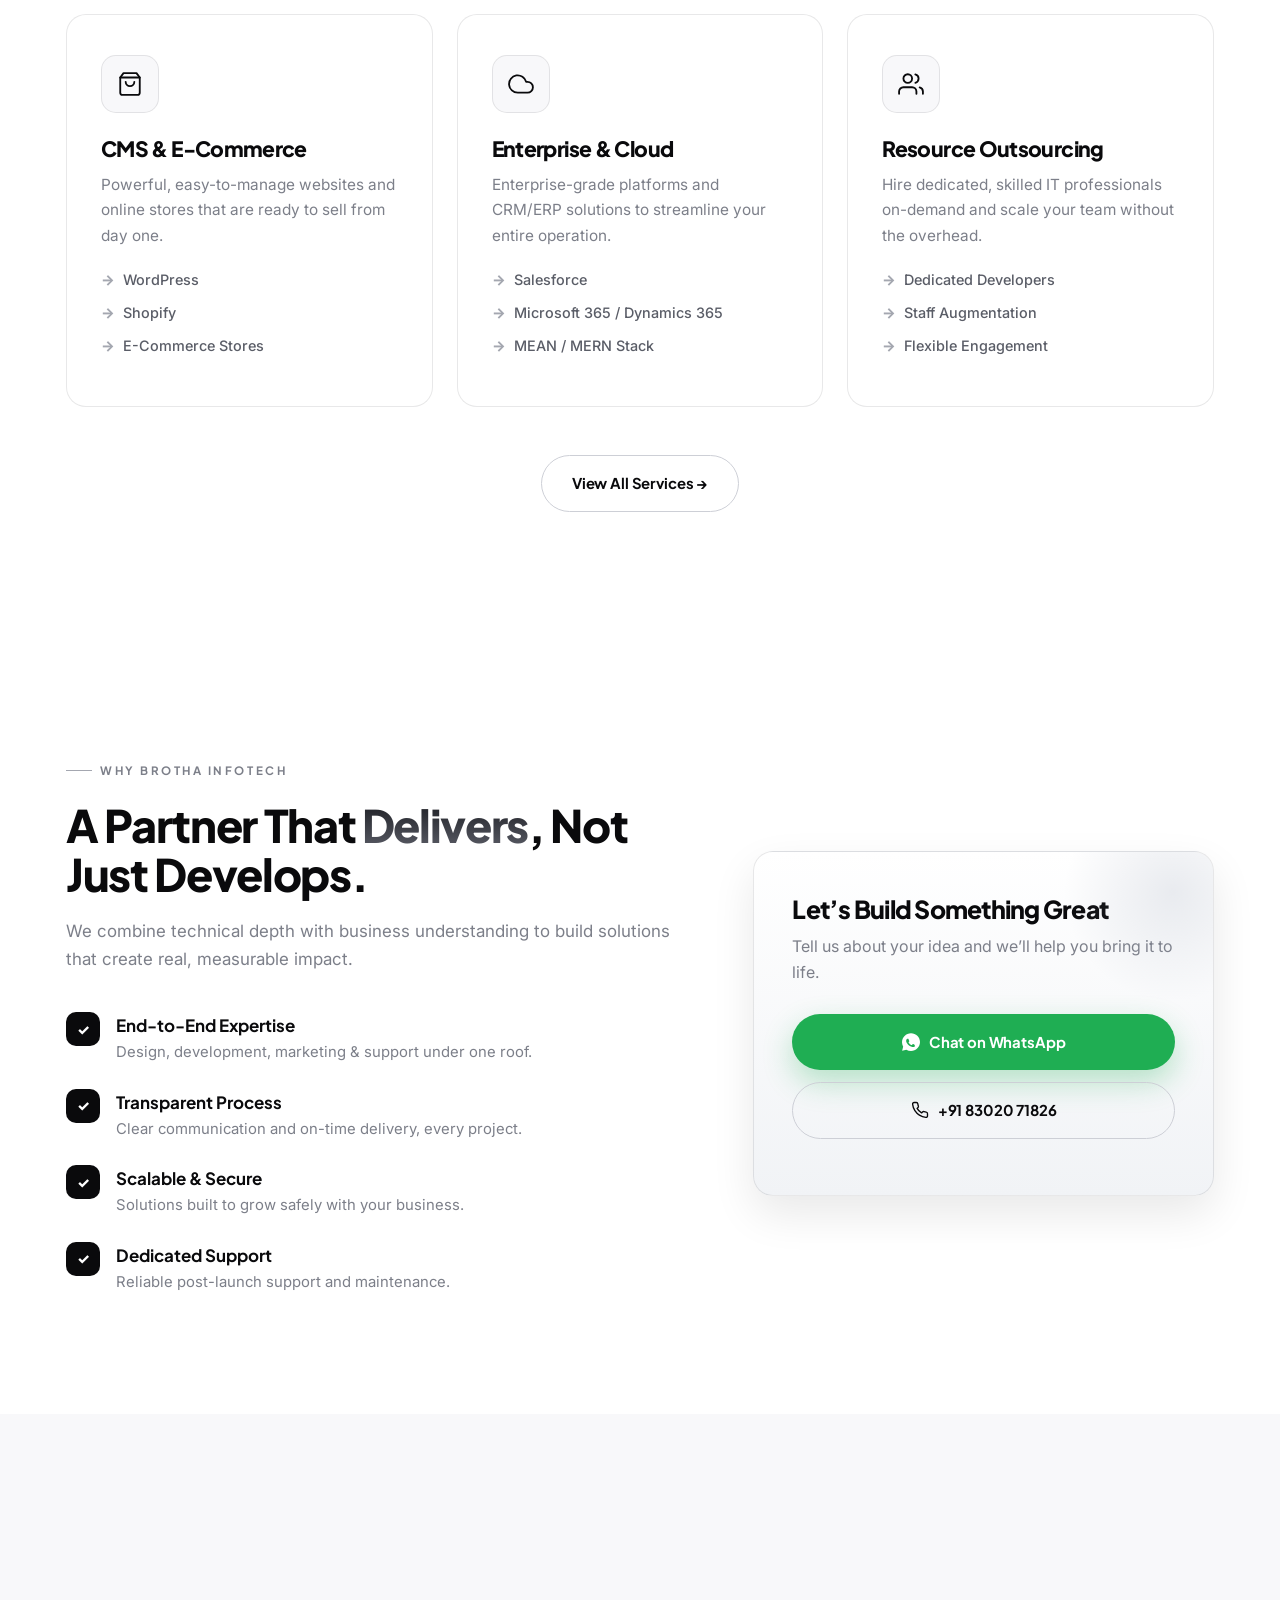
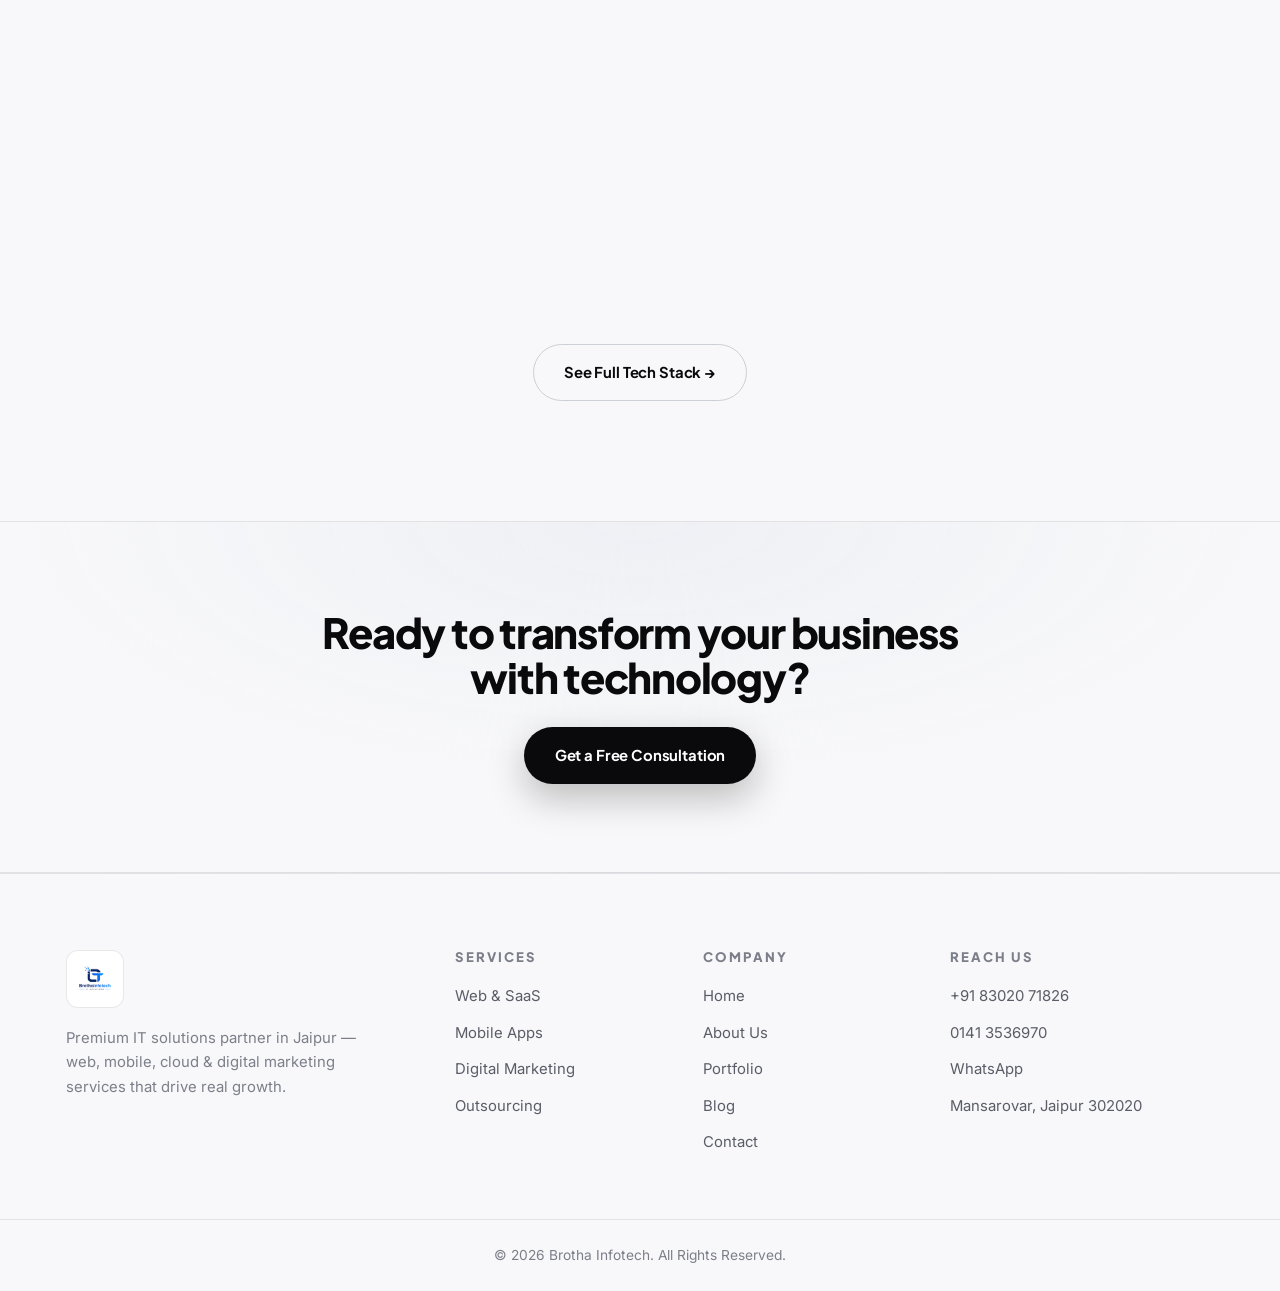
==== commit bf79f95d: "add two new pages in website" ====
--- a/index.html
+++ b/index.html
@@ -36,6 +36,8 @@
         <a href="about.html">About</a>
         <a href="technologies.html">Technologies</a>
          <a href="services.html">Services</a>
+        <a href="portfolio.html">Portfolio</a>
+        <a href="blog.html">Blog</a>
         <a href="contact.html">Contact</a>
         <a href="contact.html" class="btn btn-nav nav-menu-cta">Get a Quote</a>
       </nav>
@@ -282,7 +284,8 @@
         <h4>Company</h4>
         <a href="index.html">Home</a>
         <a href="about.html">About Us</a>
-        <a href="technologies.html">Technologies</a>
+        <a href="portfolio.html">Portfolio</a>
+        <a href="blog.html">Blog</a>
         <a href="contact.html">Contact</a>
       </div>
       <div class="footer-col">
--- a/styles.css
+++ b/styles.css
@@ -198,7 +198,7 @@
 }
 .hero-inner { display: grid; grid-template-columns: 1.12fr .88fr; align-items: center; gap: 56px; position: relative; z-index: 2; }
 
-.hero h1 { color: var(--black); font-size: clamp(2.4rem, 5vw, 4rem); margin-bottom: 24px; }
+.hero h1 { color: var(--black); font-size: clamp(1.6rem, 5vw, 2.5rem); margin-bottom: 24px; }
 .hero .grad-text { background: var(--metal-dark); -webkit-background-clip: text; background-clip: text; -webkit-text-fill-color: transparent; }
 .hero .eyebrow { color: var(--grey-500); }
 .hero .eyebrow::before { background: var(--grey-400); }
@@ -563,6 +563,136 @@
   .hero-visual { height: 300px; }
   .hero-logo-ring { width: 200px; height: 200px; }
 }
+/* ============================================================
+   PORTFOLIO + BLOG PAGES  (monochrome: black / white / grey)
+   ============================================================ */
+
+/* Shared category tag + mono thumbnail label */
+.work-tag {
+  display: inline-block; font-family: var(--font); font-weight: 700;
+  font-size: .7rem; letter-spacing: .14em; text-transform: uppercase;
+  color: var(--grey-600); background: var(--grey-100); border: 1px solid var(--line);
+  padding: 5px 12px; border-radius: 50px; margin-bottom: 14px;
+}
+.work-mono {
+  font-family: var(--font); font-weight: 800; font-size: 1.25rem; letter-spacing: -.02em;
+  color: var(--grey-500);
+}
+
+/* Grey gradient thumbnail (image placeholder) */
+.work-thumb, .blog-thumb, .blog-featured-thumb {
+  position: relative; display: flex; align-items: center; justify-content: center;
+  background: linear-gradient(135deg, var(--grey-100) 0%, var(--grey-200) 55%, var(--grey-300) 100%);
+  border-bottom: 1px solid var(--line); overflow: hidden;
+}
+.work-thumb::after, .blog-thumb::after, .blog-featured-thumb::after {
+  content: ''; position: absolute; inset: 0; z-index: 2; pointer-events: none;
+  background-image:
+    linear-gradient(rgba(10,10,12,.04) 1px, transparent 1px),
+    linear-gradient(90deg, rgba(10,10,12,.04) 1px, transparent 1px);
+  background-size: 26px 26px; opacity: .35;
+}
+
+/* Real images inside thumbnails — monochrome, lift to colour on hover */
+.work-thumb img, .blog-thumb img, .blog-featured-thumb img {
+  position: absolute; inset: 0; width: 100%; height: 100%; object-fit: cover;
+  filter: grayscale(1) contrast(1.03); transition: filter .5s ease, transform .6s cubic-bezier(.2,.7,.2,1);
+}
+.work-card:hover .work-thumb img,
+.blog-card:hover .blog-thumb img,
+.blog-featured:hover .blog-featured-thumb img { filter: grayscale(0); transform: scale(1.05); }
+
+/* ---------- Portfolio filters ---------- */
+.portfolio-filters {
+  display: flex; flex-wrap: wrap; justify-content: center; gap: 10px; margin-bottom: 50px;
+}
+.filter-btn {
+  font-family: var(--font); font-weight: 700; font-size: .88rem; color: var(--grey-600);
+  background: #fff; border: 1px solid var(--grey-200); border-radius: 50px;
+  padding: 10px 22px; cursor: pointer; transition: background .3s, color .3s, border-color .3s, transform .3s;
+}
+.filter-btn:hover { border-color: var(--grey-400); transform: translateY(-2px); }
+.filter-btn.active { background: var(--black); color: #fff; border-color: var(--black); }
+
+/* ---------- Portfolio grid ---------- */
+.portfolio-grid { grid-template-columns: repeat(3, 1fr); }
+.work-card {
+  background: #fff; border: 1px solid var(--line); border-radius: var(--radius);
+  overflow: hidden; transition: transform .4s cubic-bezier(.2,.7,.2,1), box-shadow .4s, border-color .4s;
+}
+.work-card:hover { transform: translateY(-10px); box-shadow: var(--shadow-lg); border-color: var(--grey-300); }
+.work-thumb { height: 190px; }
+.work-body { padding: 26px 26px 30px; }
+.work-body h3 { font-size: 1.2rem; margin-bottom: 10px; }
+.work-body p { color: var(--grey-500); font-size: .93rem; }
+.portfolio-empty { text-align: center; color: var(--grey-500); font-size: 1rem; margin-top: 30px; }
+
+/* ---------- Blog featured ---------- */
+.blog-featured {
+  display: grid; grid-template-columns: 1.05fr 1fr; gap: 0; margin-bottom: 56px;
+  background: #fff; border: 1px solid var(--line); border-radius: var(--radius);
+  overflow: hidden; box-shadow: var(--shadow-sm);
+}
+.blog-featured-thumb { min-height: 320px; }
+.blog-featured-thumb .work-mono { font-size: 1.6rem; }
+.blog-featured-body { padding: 44px 42px; }
+.blog-featured-body h2 { font-size: clamp(1.5rem, 2.6vw, 2rem); margin: 4px 0 14px; }
+.blog-featured-body > p { color: var(--grey-500); font-size: 1rem; margin-bottom: 22px; }
+
+/* ---------- Blog grid ---------- */
+.blog-grid { grid-template-columns: repeat(3, 1fr); }
+.blog-card {
+  background: #fff; border: 1px solid var(--line); border-radius: var(--radius);
+  overflow: hidden; transition: transform .4s cubic-bezier(.2,.7,.2,1), box-shadow .4s, border-color .4s;
+}
+.blog-card:hover { transform: translateY(-8px); box-shadow: var(--shadow-md); border-color: var(--grey-300); }
+.blog-thumb { height: 168px; }
+.blog-body { padding: 24px 24px 28px; }
+.blog-body h3 { font-size: 1.14rem; margin-bottom: 10px; line-height: 1.25; }
+.blog-body p { color: var(--grey-500); font-size: .92rem; margin-bottom: 16px; }
+
+/* Blog meta line */
+.blog-meta { display: flex; align-items: center; gap: 10px; font-family: var(--font); font-size: .8rem; font-weight: 600; color: var(--grey-500); }
+.blog-meta i { width: 4px; height: 4px; border-radius: 50%; background: var(--grey-300); display: inline-block; }
+.blog-featured-body .blog-meta { margin-bottom: 24px; }
+
+/* ---------- Newsletter subscribe ---------- */
+.blog-subscribe {
+  margin-top: 64px; display: flex; align-items: center; justify-content: space-between; gap: 30px;
+  flex-wrap: wrap; padding: 42px 44px; border-radius: var(--radius);
+  background: radial-gradient(90% 140% at 0% 0%, #eef0f4, transparent 60%), var(--paper);
+  border: 1px solid var(--line);
+}
+.blog-subscribe h3 { font-size: 1.4rem; margin-bottom: 6px; }
+.blog-subscribe p { color: var(--grey-500); font-size: .95rem; }
+.subscribe-form { display: flex; gap: 10px; flex: 1; min-width: 280px; max-width: 440px; }
+.subscribe-form input {
+  flex: 1; padding: 14px 16px; border: 1px solid var(--grey-200); border-radius: var(--radius-sm);
+  font-family: var(--font-body); font-size: .95rem; color: var(--ink); background: #fff;
+  transition: border-color .25s, box-shadow .25s;
+}
+.subscribe-form input:focus { outline: none; border-color: var(--black); box-shadow: 0 0 0 3px rgba(10,10,12,.08); }
+
+/* ---------- reCAPTCHA field ---------- */
+.captcha-field { display: flex; justify-content: flex-start; }
+.captcha-field .g-recaptcha { transform-origin: left top; }
+
+/* ---------- Responsive ---------- */
+@media (max-width: 980px) {
+  .portfolio-grid { grid-template-columns: repeat(2, 1fr); }
+  .blog-grid { grid-template-columns: repeat(2, 1fr); }
+  .blog-featured { grid-template-columns: 1fr; }
+  .blog-featured-thumb { min-height: 200px; order: -1; }
+}
+@media (max-width: 720px) {
+  .portfolio-grid { grid-template-columns: 1fr; }
+  .blog-grid { grid-template-columns: 1fr; }
+  .blog-featured-body { padding: 32px 26px; }
+  .blog-subscribe { padding: 32px 26px; }
+  .subscribe-form { flex-direction: column; max-width: 100%; }
+  .subscribe-form .btn { width: 100%; }
+}
+
 @media (prefers-reduced-motion: reduce) {
   * { animation: none !important; }
   .reveal { opacity: 1; transform: none; transition: none; }
